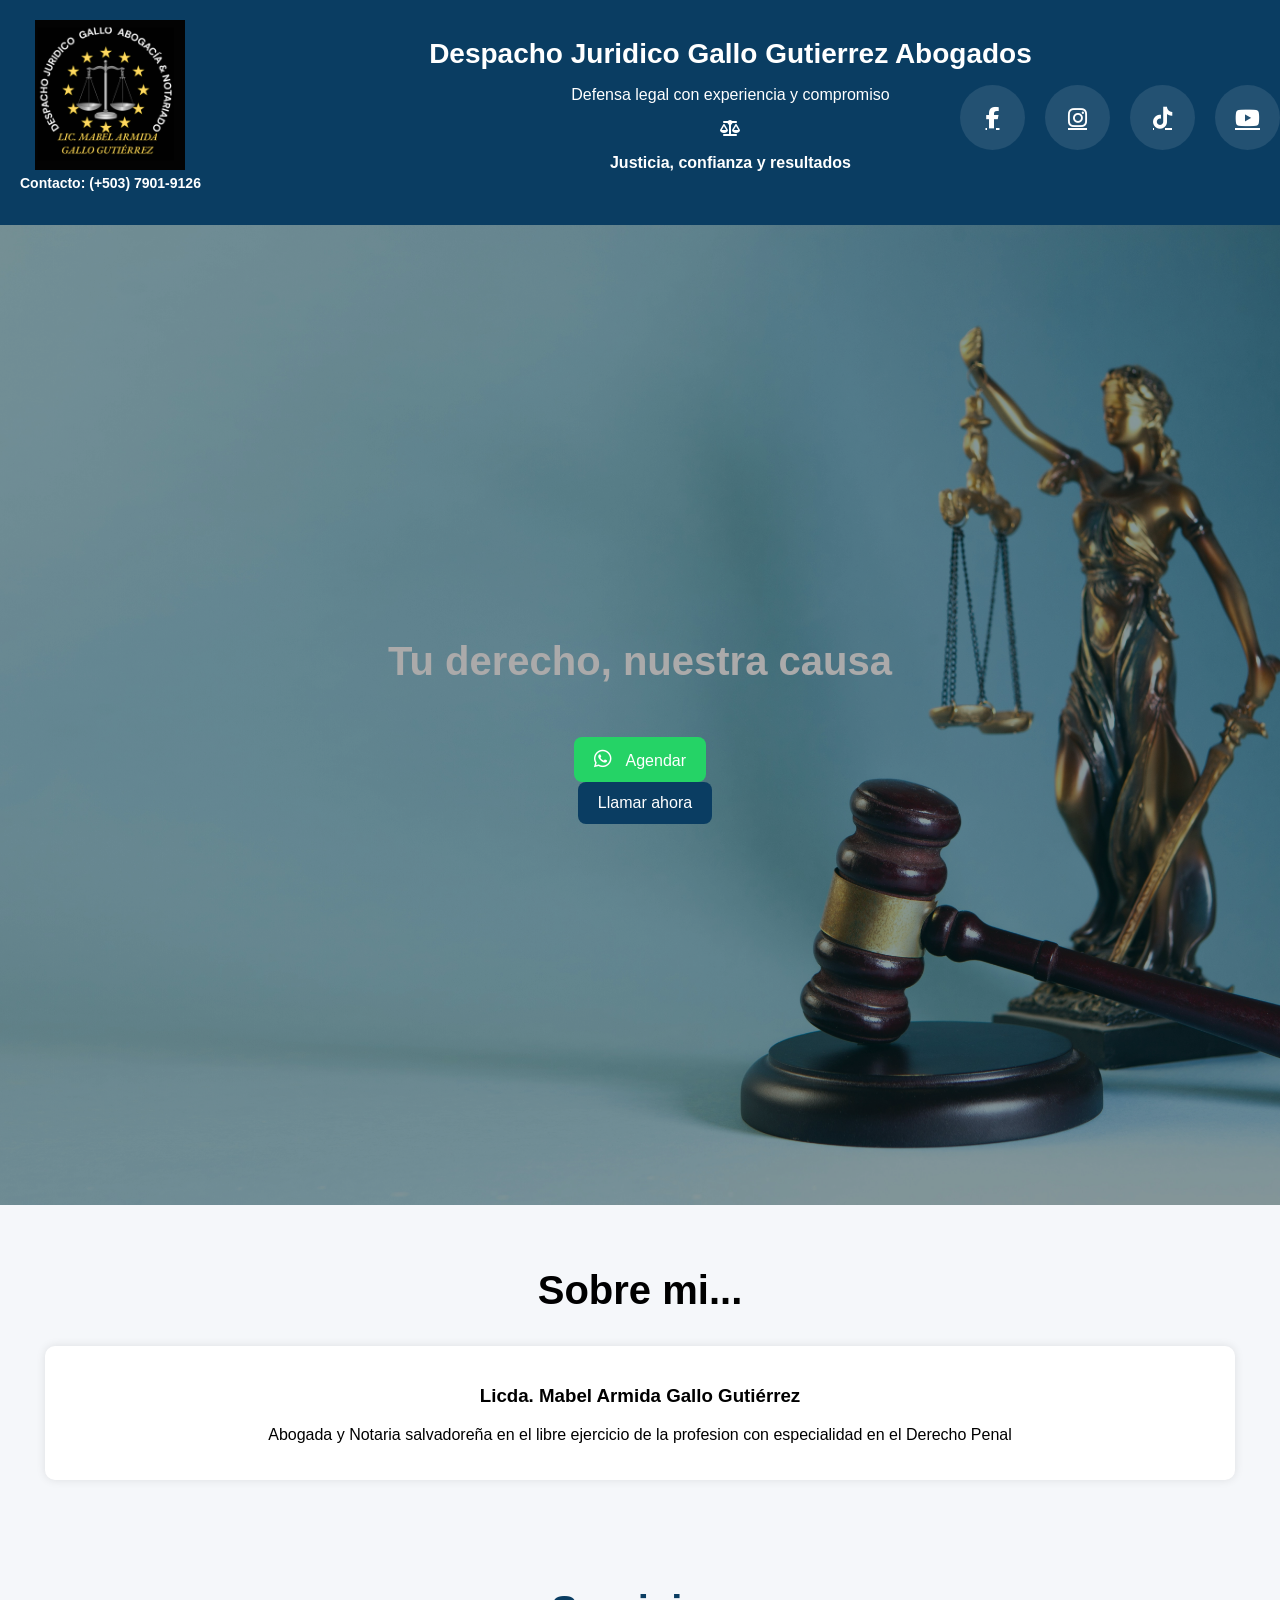
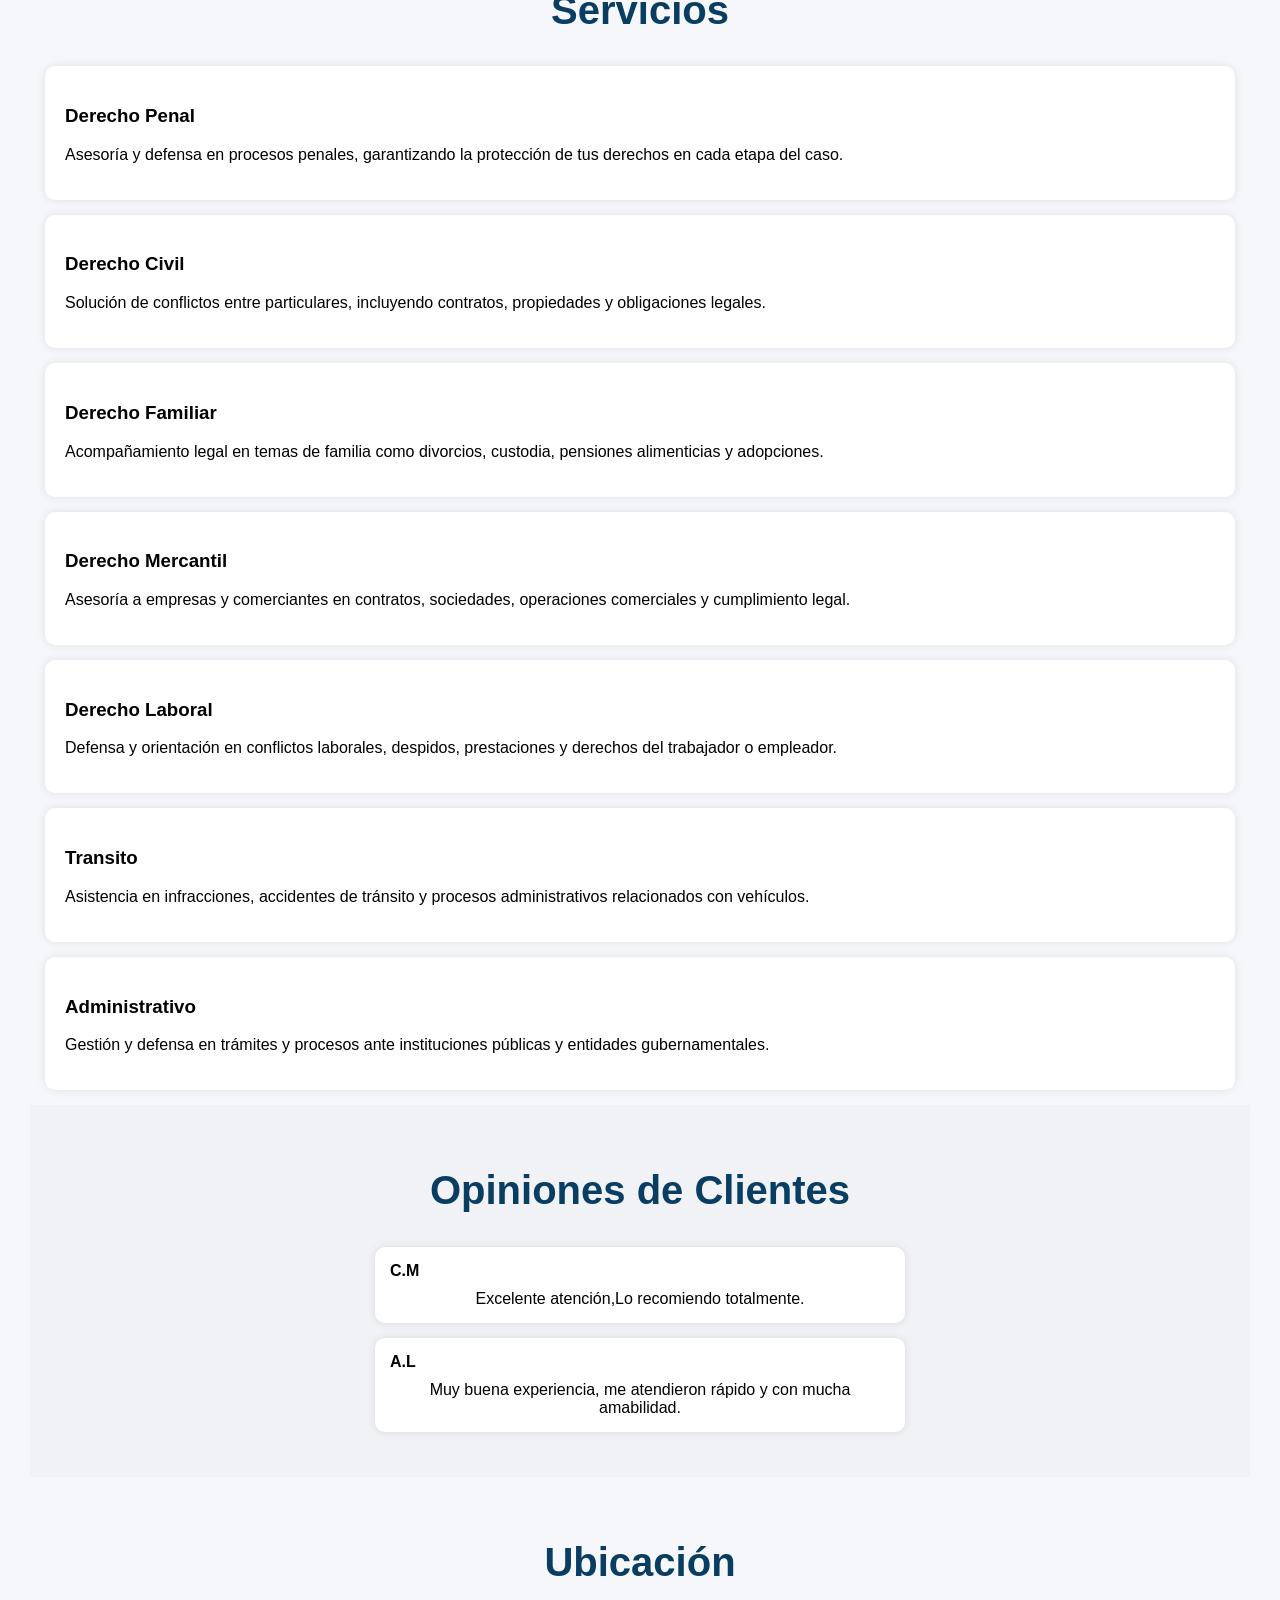
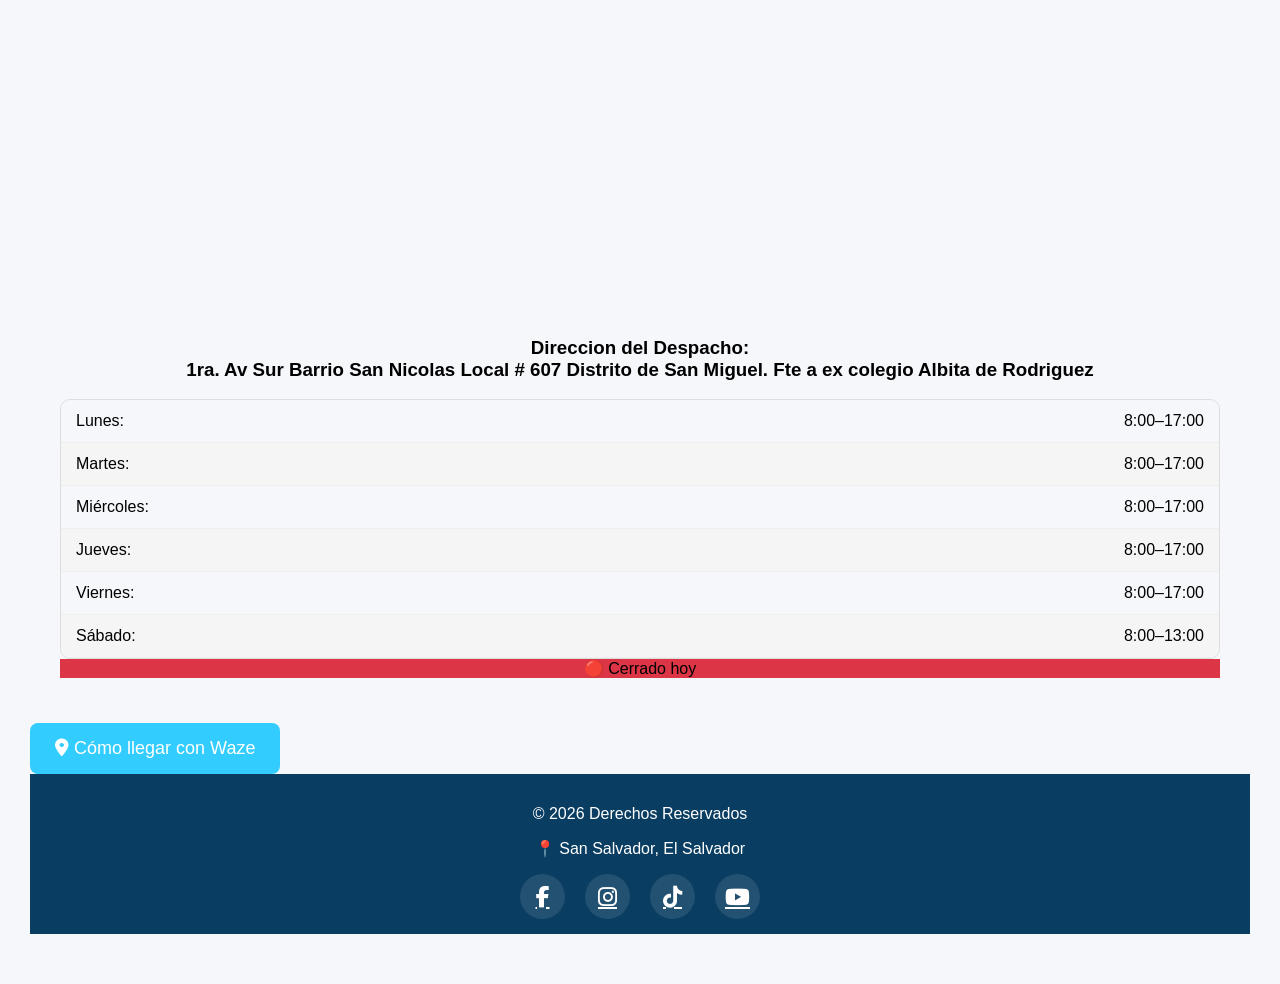
==== index.html @ 0ab270ec "Update index.html" ====
<!DOCTYPE html>
<html lang="es">
<head>
  <meta charset="UTF-8">
  <meta name="description" content="">
  <meta name="viewport" content="width=device-width, initial-scale=1.0">
  <title>Despacho Juridico Gallo Gutierrez | Despecho Juridico</title>

  <!-- CONECTAR CSS -->
  <link rel="stylesheet" href="style.css">
  <link rel="stylesheet" href="https://cdnjs.cloudflare.com/ajax/libs/font-awesome/6.5.0/css/all.min.css">
</head>

<body>

<header class="header">
  <div class="left">
        <img src="img/logo.jpeg" alt="logo">
        <p><b>Contacto: (+503) 7901-9126</b></p>
    </div>

    <div class="center">
      <h1>Despacho Juridico Gallo Gutierrez Abogados</h1>
        <p class="subtitulo">Defensa legal con experiencia y compromiso</p>
          <i class="fa-solid fa-scale-balanced"></i>
        <p> <b>Justicia, confianza y resultados</b></p>
    </div>

    <div class="redes">
        <a href="https://www.facebook.com/share/1AqJNQEipz/"><i class="fab fa-facebook-f"></i></a>
        <a href="https://www.instagram.com/despacho_juridico_y_valeska_st?igsh=YWE3eXBsZnllaG91"><i class="fab fa-instagram"></i></a>
        <a href="https://www.tiktok.com/@valeskastore?_r=1&_t=ZS-95Vxvf34yxU"><i class="fab fa-tiktok"></i></a>
        <a href="https://youtube.com/@valeska123?si=25pfF3Usl31kihrs"><i class="fa-brands fa-youtube"></i></a>
    </div>
</header>

<section class="hero">
 
  <div class="overlay">
    <h2 style="color: rgb(171, 170, 170);">Tu derecho, nuestra causa</h2>
    

    <a class="btn" href="https://wa.me/50379019126" target="_blank">
  <i class="fab fa-whatsapp"></i> Agendar 
    </a>

    <a class="btn2" href="tel:+50379019126">
      Llamar ahora
    </a>

  </div>
     <div class="bg-slider">
  <img src="img/sasun-bughdaryan-SUp2xgMvyXQ-unsplash.jpg" class="active">
  <img src="img/1.png">
  <img src="img/2.png">
</div>
</section>

<script>
let slides = document.querySelectorAll(".bg-slider img");
let index = 0;

setInterval(() => {
  slides[index].classList.remove("active");
  index = (index + 1) % slides.length;
  slides[index].classList.add("active");
}, 4000);
</script>

<section class="doctor">
  <h2>Sobre mi...</h2>

  <div class="card">
    <h3>Licda. Mabel Armida Gallo Gutiérrez</h3>
    <p>Abogada y Notaria salvadoreña en el libre ejercicio de la profesion con especialidad en el Derecho Penal </p>
  </div>
</section>
<section class="servicios">
  <h2>Servicios</h2>

  <div class="card">
    <h3>Derecho Penal</h3>
    <p>Asesoría y defensa en procesos penales, garantizando la protección de tus derechos en cada etapa del caso.</p>
  </div>

  <div class="card">
    <h3>Derecho Civil</h3>
    <p>Solución de conflictos entre particulares, incluyendo contratos, propiedades y obligaciones legales.</p>
  </div>

 <div class="card">
    <h3>Derecho Familiar</h3>
    <p>Acompañamiento legal en temas de familia como divorcios, custodia, pensiones alimenticias y adopciones.</p>
  </div>
<div class="card">
    <h3>Derecho Mercantil</h3>
    <p>Asesoría a empresas y comerciantes en contratos, sociedades, operaciones comerciales y cumplimiento legal.</p>
  </div>
  <div class="card">
    <h3>Derecho Laboral</h3>
    <p>Defensa y orientación en conflictos laborales, despidos, prestaciones y derechos del trabajador o empleador.</p>
  </div>
  <div class="card">
    <h3>Transito</h3>
    <p>Asistencia en infracciones, accidentes de tránsito y procesos administrativos relacionados con vehículos.</p>
  </div>
  <div class="card">
    <h3>Administrativo</h3>
    <p>Gestión y defensa en trámites y procesos ante instituciones públicas y entidades gubernamentales.</p>
  </div>
<section class="testimonios">
  <h2>Opiniones de Clientes</h2>

  <div class="comentario">
    <div class="perfil">
      <div>
        <strong>C.M</strong>
      </div>
    </div>
    <p class="texto">Excelente atención,Lo recomiendo totalmente.</p>
  </div>

  <div class="comentario">
    <div class="perfil">
      <div>
        <strong>A.L</strong>
      </div>
    </div>
    <p class="texto">Muy buena experiencia, me atendieron rápido y con mucha amabilidad.</p>
  </div>

</section>

<section class="ubicacion">
  <h2>Ubicación</h2>
  <div class="mapa">
<iframe 
src="https://www.google.com/maps/embed?pb=!1m17!1m12!1m3!1d3879.9751502646664!2d-88.1787452249147!3d13.475628886888071!2m3!1f0!2f0!3f0!3m2!1i1024!2i768!4f13.1!3m2!1m1!2zMTPCsDI4JzMyLjMiTiA4OMKwMTAnMzQuMiJX!5e0!3m2!1ses!2ssv!4v1776261977758!5m2!1ses!2ssv" 
width="600" 
height="450" 
style="border:0;" 
allowfullscreen="" 
loading="lazy" 
referrerpolicy="no-referrer-when-downgrade">
</iframe>
</div>
<h3>Direccion del Despacho: <br> 1ra. Av Sur Barrio San  Nicolas Local # 607 Distrito de San Miguel. Fte a ex colegio Albita de Rodriguez</h3>
 <div class="horario">
  <div class="dia" data-dia="1">Lunes: <span>8:00–17:00</span></div>
  <div class="dia" data-dia="2">Martes: <span>8:00–17:00</span></div>
  <div class="dia" data-dia="3">Miércoles: <span>8:00–17:00</span></div>
  <div class="dia" data-dia="4">Jueves: <span>8:00–17:00</span></div>
  <div class="dia" data-dia="5">Viernes: <span>8:00–17:00</span></div>
  <div class="dia" data-dia="6">Sábado: <span>8:00–13:00</span></div>
</div>
<script>
  const hoy = new Date().getDay(); 
  // Domingo = 0, Lunes = 1, etc.

  document.querySelectorAll(".dia").forEach(dia => {
    if (parseInt(dia.dataset.dia) === hoy) {
      dia.classList.add("activo");
    }
  });
</script>
<div id="estado-clinica" class="estado">
  Verificando horario...
</div>
<script>
  const estado = document.getElementById("estado-clinica");
  const boton = document.getElementById("btn-accion");

  const ahora = new Date();
  const dia = ahora.getDay();
  const hora = ahora.getHours();
  const minutos = ahora.getMinutes();
  const horaActual = hora + minutos / 60;

  const horarios = {
    1: [8, 17],
    2: [8, 17],
    3: [8, 17],
    4: [8, 17],
    5: [8, 24],
    6: [8, 13]
  };

  function formatoTiempo(horas) {
    const h = Math.floor(horas);
    const m = Math.round((horas - h) * 60);
    return `${h}h ${m}min`;
  }

  let abierto = false;
  let mensaje = "";
  let claseEstado = "";

  if (horarios[dia]) {
    const [inicio, fin] = horarios[dia];

    if (horaActual >= inicio && horaActual <= fin) {
      abierto = true;
      const tiempoRestante = fin - horaActual;
      mensaje = `🟢 Abierto ahora • Cierra en ${formatoTiempo(tiempoRestante)}`;
      claseEstado = "abierto";
    } else if (horaActual < inicio) {
      mensaje = `🟡 Abre en ${formatoTiempo(inicio - horaActual)}`;
      claseEstado = "cerrado";
    } else {
      mensaje = "🔴 Cerrado";
      claseEstado = "cerrado";
    }
  } else {
    mensaje = "🔴 Cerrado hoy";
    claseEstado = "cerrado";
  }

  // ESTADO VISUAL
  estado.textContent = mensaje;
  estado.classList.add(claseEstado);

  // CONFIGURACIÓN WHATSAPP
  const telefono = "50379019126"; //
  const mensajeWA = "Hola, quiero agendar una cita";

  if (abierto) {
    boton.textContent = "📅 Agendar por WhatsApp";
    boton.href = `https://wa.me/${telefono}?text=${encodeURIComponent(mensajeWA)}`;
    boton.classList.add("abierto");
  } else {
    boton.textContent = "💬 Dejar mensaje";
    boton.href = `https://wa.me/${telefono}?text=Hola, quisiera información sobre horarios`;
    boton.classList.add("cerrado");
  }
</script>


</section>

<a class="btn-waze" href="https://ul.waze.com/ul?ll=13.47561100%2C-88.17616200&navigate=yes&utm_campaign=default&utm_source=waze_website&utm_medium=lm_share_location" target="_blank">
  <i class="fas fa-map-marker-alt"></i> Cómo llegar con Waze
</a>

<footer>
  <p>© 2026 Derechos Reservados</p>
  <p>📍 San Salvador, El Salvador</p>
   <div class="redes-footer">
  <a href="https://www.facebook.com/share/1AqJNQEipz/"><i class="fab fa-facebook-f"></i></a>
  <a href="https://www.instagram.com/despacho_juridico_y_valeska_st?igsh=YWE3eXBsZnllaG91"><i class="fab fa-instagram"></i></a>
  <a href="https://www.tiktok.com/@valeskastore?_r=1&_t=ZS-95Vxvf34yxU"><i class="fab fa-tiktok"></i></a>
  <a href="https://youtube.com/@valeska123?si=25pfF3Usl31kihrs"><i class="fab fa-youtube"></i></a>
</div>
</footer>
<a href="https://wa.me/50379019126?text=Hola,%20quiero%20información" 
   class="whatsapp-float" 
   id="btn-wsp"
   target="_blank">
   <i class="fab fa-whatsapp"></i>
</a>
<script id="jsscroll1">
window.addEventListener("scroll", function() {
  let btn = document.getElementById("btn-wsp");

  if (window.scrollY > 200) {
    btn.style.opacity = "1";
  } else {
    btn.style.opacity = "0";
  }
});
</script>
</body>
</html>
---- style.css ----
body {
  margin: 0;
  font-family: Arial, sans-serif;
  opacity: 0;
  transform: translateY(20px);
  animation: aparecer 1s ease forwards;
  background: #f5f7fa;
}
@keyframes aparecer {
  to {
    opacity: 1;
    transform: translateY(0);
  }
}


/* HEADER */
.header {
  
  text-align: center;
  background: #0A3D62;
  color: white;
  padding: 15px 40px;
  opacity: 0;
  transform: translateY(-20px);
  animation: bajar 1s ease forwards;
  animation-delay: 0.3s;
  display: flex;
  justify-content: space-between;
  align-items: center;
  padding: 15px;
  
}
.left {
  display: flex;
  flex-direction: column;
  align-items: center;
}
.left img {
  height:150px;
}
.left p {
  margin-top: 5px;
  font-size: 14px;
}
.left p {
  margin-top: 5px;
  font-size: 14px;
}.center {
  text-align: center;
  flex: 1;
}

.center h1 {
  font-size: 28px;
}

/* DERECHA */
.redes {
  display: flex;
  gap: 15px;
}

.redes a {
  background: rgba(255,255,255,0.1);
  padding: 10px;
  border-radius: 50%;
  color: white;
  transition: 0.3s;
}

.redes a:hover {
  background: #1abc9c;
}
@keyframes bajar {
  to {
    opacity: 1;
    transform: translateY(0);
  }
}
.marca img {
  height: 150px;
}

/* CONTENEDOR FLEX */
.top-bar {
  display: flex;
  align-items: center;
  justify-content: center; /* centra el contenido */
  position: relative;
  width: 100%;
  margin-top: 30px;
  margin-bottom: 30px;
}

/* LOGO CENTRADO */
.logo {
  position: absolute;
  left: 50%;
  transform: translateX(-50%);
}
.icono {
  font-size: 40px;
  color: #2c3e50;
}
/* REDES A LA DERECHA */
.redes {
  position: absolute;
  right: 0;
}

.redes a {
  color: white;
  margin-left: 15px;
  font-size: 20px;
}

header h1 {
    text-align: center;
  margin: 0;
}
/* HEADER FLEX */
.header {
  background: #0A3D62;
  color: white;
  padding: 20px;
}

/* BARRA SUPERIOR */
.top-bar {
  display: flex;
  justify-content: space-between;
  align-items: center;
}

/* REDES SOCIALES */
.redes a {
  color: white;
  margin-left: 0px;
  font-size: 20px;
  transition: 0.3s;
  font-size: 22px;
  width: 45px;
  height: 45px;
  display: flex;
  justify-content: center;
  align-items: center;
  border-radius: 50%;
  background: rgba(255,255,255,0.1);
  
}
.redes {
  display: flex;
  justify-content: center;
  align-items: center;
  gap: 20px;
  margin-top: 10px;
}

.redes a:nth-child(1):hover {
  background: #1877F2; /* Facebook */
}

.redes a:nth-child(2):hover {
  background: #E4405F; /* Instagram */
}

.redes a:nth-child(3):hover {
  background: #000000; /* TikTok */
}

.redes a:nth-child(4):hover {
  background: #d91515; /* Youtube */
}

.redes-footer {
  display: flex;
  justify-content: center;
  align-items: center;
  gap: 20px;
  margin-top: 10px;
}

.redes-footer a {
  color: white;
  font-size: 22px;
  width: 45px;
  height: 45px;
  display: flex;
  justify-content: center;
  align-items: center;
  border-radius: 50%;
  background: rgba(255,255,255,0.1);
  transition: 0.3s;
}

/* EFECTO HOVER BONITO */
.redes-footer a:hover {
  transform: scale(1.1);
}

/* COLORES OFICIALES */
.redes-footer a:nth-child(1):hover {
  background: #1877F2; /* Facebook */
}

.redes-footer a:nth-child(2):hover {
  background: #E4405F; /* Instagram */
}

.redes-footer a:nth-child(3):hover {
  background: #000000; /* TikTok */
}
.redes-footer a:nth-child(4):hover {
  background: #ec1212; /* Youtube */
}

/* HERO */
.hero {
  text-align: center;
  padding: 40px;
}

/* HERO PREMIUM */
.hero {
  background-size: cover;
  background-position: center;
  background-repeat: no-repeat;
  height: 100vh;
  overflow: hidden;
  display: flex;
  align-items: center;
  justify-content: center;
  position: relative;
  transition: background-image 1s ease-in-out;
}

.bg-slider {
  position: absolute;
  top: 0;
  left: 0;
  width: 100%;
  height: 100%; /* 🔥 CLAVE */
  z-index: 0;
}


.bg-slider img {
   position: absolute;
   top: 0;
   left: 0;
  width: 100%;
  height: 100%; /* 🔥 CLAVE */
  object-fit: cover;
  opacity: 0;
  transition: opacity 1s ease-in-out;
  object-position: center;
}

.bg-slider img.active {
  opacity: 1;
}
.overlay {
  position: relative;
  z-index: 2;
  display: flex;
  flex-direction: column;
  justify-content: center;
  align-items: center;
  height: 100%;
  text-align: center;
  padding: 20px;
}
.hero::after {
  content: "";
  position: absolute;
  width: 100%;
  height: 100%;
  background: rgba(0,0,0,0.4);
  top: 0;
  left: 0;
  z-index: 1;
}

/* BOTÓN SECUNDARIO */
.btn2 {
  background: #0A3D62;
  color: white;
  padding: 15px 25px;
  text-decoration: none;
  border-radius: 8px;
  margin-left: 10px;
  display: inline-block;
}

.hero h2 {
  color: #0A3D62;
}

/* BOTÓN */
.btn {
  background: #25D366;
  color: white;
  padding: 15px 25px;
  text-decoration: none;
  border-radius: 8px;
  display: inline-block;
  margin-top: 20px;
  font-size: 18px;
}

/* SERVICIOS */
.servicios {
  padding: 30px;
}

.servicios h2 {
  text-align: center;
  color: #0A3D62;
}
.doctor {
  padding: 30px;
  text-align: center;
}

.testimonios {
  padding: 30px;
  background: #eef2f7;
  text-align: center;
}

.card {
  background: white;
  padding: 20px;
  margin: 15px;
  border-radius: 10px;
  box-shadow: 0px 0px 10px rgba(0,0,0,0.1);
}
.btn {
  background: #25D366;
  color: white;
  padding: 15px 25px;
  text-decoration: none;
  border-radius: 8px;
  display: inline-block;
  margin-top: 20px;
  font-size: 18px;
  transition: 0.3s;
}

.btn i {
  margin-right: 10px;
  font-size: 20px;
}

.btn:hover {
  background: #1ebe5d;
}
.testimonios {
  padding: 30px;
  background: #f0f2f5;
}

/* CAJA DE COMENTARIO */
.comentario {
  background: white;
  padding: 15px;
  border-radius: 10px;
  margin: 15px auto;
  max-width: 500px;
  box-shadow: 0px 0px 8px rgba(0,0,0,0.1);
}

/* PERFIL */
.perfil {
  display: flex;
  align-items: center;
  margin-bottom: 10px;
}

.perfil img {
  width: 40px;
  height: 40px;
  border-radius: 50%;
  margin-right: 10px;
}

/* FECHA */
.fecha {
  font-size: 12px;
  color: gray;
  margin: 0;
}

/* TEXTO */
.texto {
  margin: 0;
}

/* UBICACIÓN */
.ubicacion {
  padding: 30px;
  text-align: center;
}
.btn-waze {
  background: #33CCFF;
  color: white;
  padding: 15px 25px;
  text-decoration: none;
  border-radius: 8px;
  display: inline-block;
  margin-top: 15px;
  font-size: 18px;
  transition: 0.3s;
}

.btn-waze:hover {
  background: #1bb6e0;
}

.horario {
  border: 1px solid #ddd;
  border-radius: 10px;
  overflow: hidden;
}

.dia {
  display: flex;
  justify-content: space-between;
  padding: 12px 15px;
  border-bottom: 1px solid #eee;
  transition: 0.3s;
}

.dia:nth-child(even) {
  background: #f5f5f5;
}

/* DÍA ACTUAL */
.dia.activo {
  background: #9fa4ad;
  color: white;
  font-weight: bold;
}
.estado {
  transition: 0.3s;
}

.estado.cerrado {
  background: #dc3545;
}

.estado.abierto {
  background: #28a745;
}

/* NUEVO ESTADO */
.estado.espera {
  background: #ffc107;
  color: black;
}


/* ESTILO ABIERTO */
.btn-accion.abierto {
  background: #25D366;
}

/* ESTILO CERRADO */
.btn-accion.cerrado {
  background: #6c757d;
}

/* HOVER */
.btn-accion:hover {
  transform: scale(1.05);
}
/* FOOTER */
footer {
  position: relative;
  background: #0A3D62;
  color: white;
  text-align: center;
  padding: 15px;
}
.whatsapp-float {
  position: absolute;
  width: 60px;
  height: 60px;
  bottom: -20px;
  right: 20px;
  background-color: #25D366;
  color: white;
  border-radius: 50%;
  text-align: center;
  font-size: 30px;
  display: flex;
  justify-content: center;
  align-items: center;
  box-shadow: 2px 2px 10px rgba(0,0,0,0.3);
  z-index: 1000;
  transition: 0.3s;
}

/* HOVER */
.whatsapp-float:hover {
  transform: scale(1.1);
}

/* ANIMACIÓN LATIDO */
@keyframes latido {
  0% { transform: scale(1); }
  50% { transform: scale(1.15); }
  100% { transform: scale(1); }
}

.whatsapp-float {
  animation: latido 2s infinite;
}

@media (max-width: 768px) {

  .header {
    flex-direction: column;
    gap: 10px;
  }

  .marca {
    position: static;
    transform: none;
  }

}
.btn, .btn2 {
  padding: 12px 20px;
  font-size: 16px;
}
@media (max-width: 768px) {

  .btn, .btn2 {
    width: 90%;
    max-width: 300px;
    display: block;
    margin: 10px auto;
  }

}
h2 {
  font-size: 40px;
}
@media (max-width: 768px) {

  h2 {
    font-size: 22px;
  }

  p {
    font-size: 15px;
  }

}
.mapa {
  width: 100%;
  height: 300px;
}

.mapa iframe {
  width: 100%;
  height: 100%;
  border: 0;
}

@media (max-width: 768px) {

  .header {
    flex-direction: column;
    gap: 10px;
  }

  .marca {
    position: static;
    transform: none;
  }

}
@media (max-width: 768px) {

  .header {
    flex-direction: column;
    text-align: center;
    gap: 15px;
  }

  .left {
    order: 1;
  }

  .center {
    order: 2;
  }

  .center h1 {
    font-size: 20px;
  }

  .right {
    order: 3;
    justify-content: center;
  }

  .left img {
    height: 60px;
  }

}
.header {
  box-shadow: 0 2px 10px rgba(0,0,0,0.2);
}
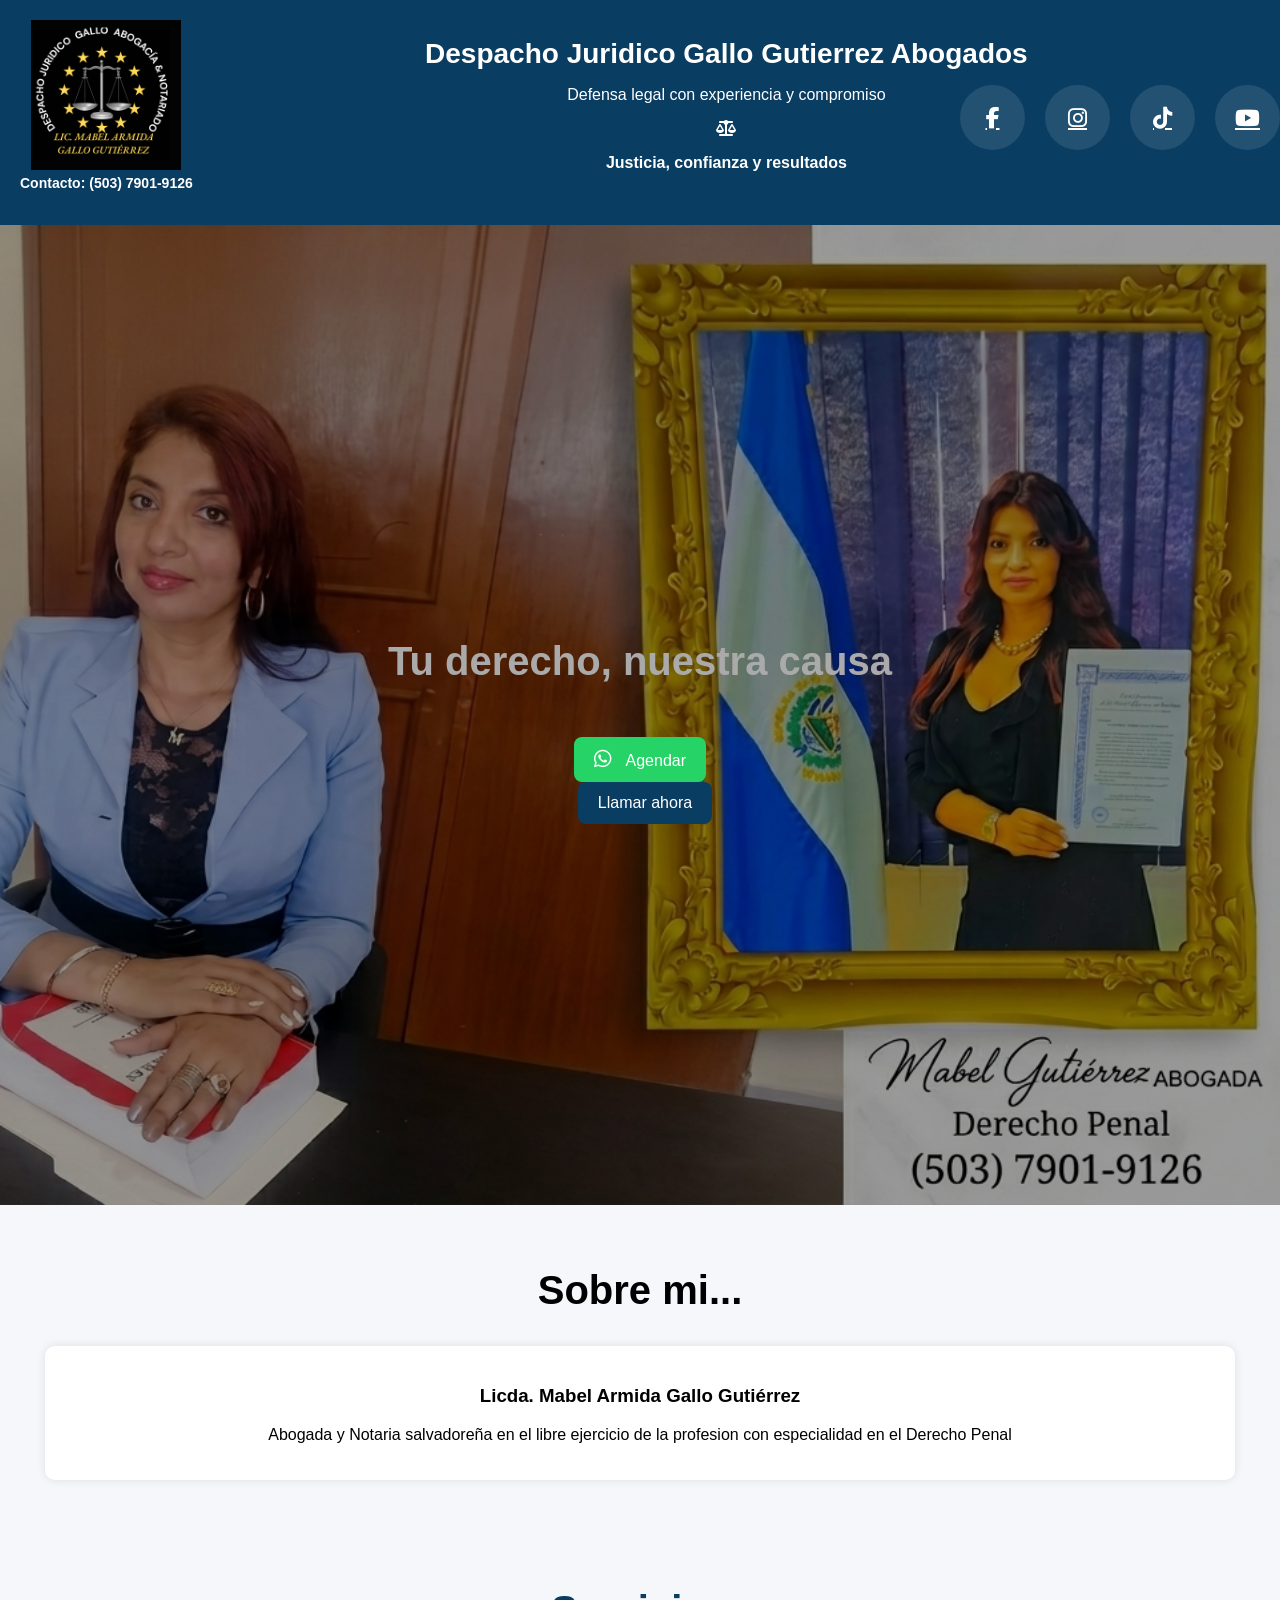
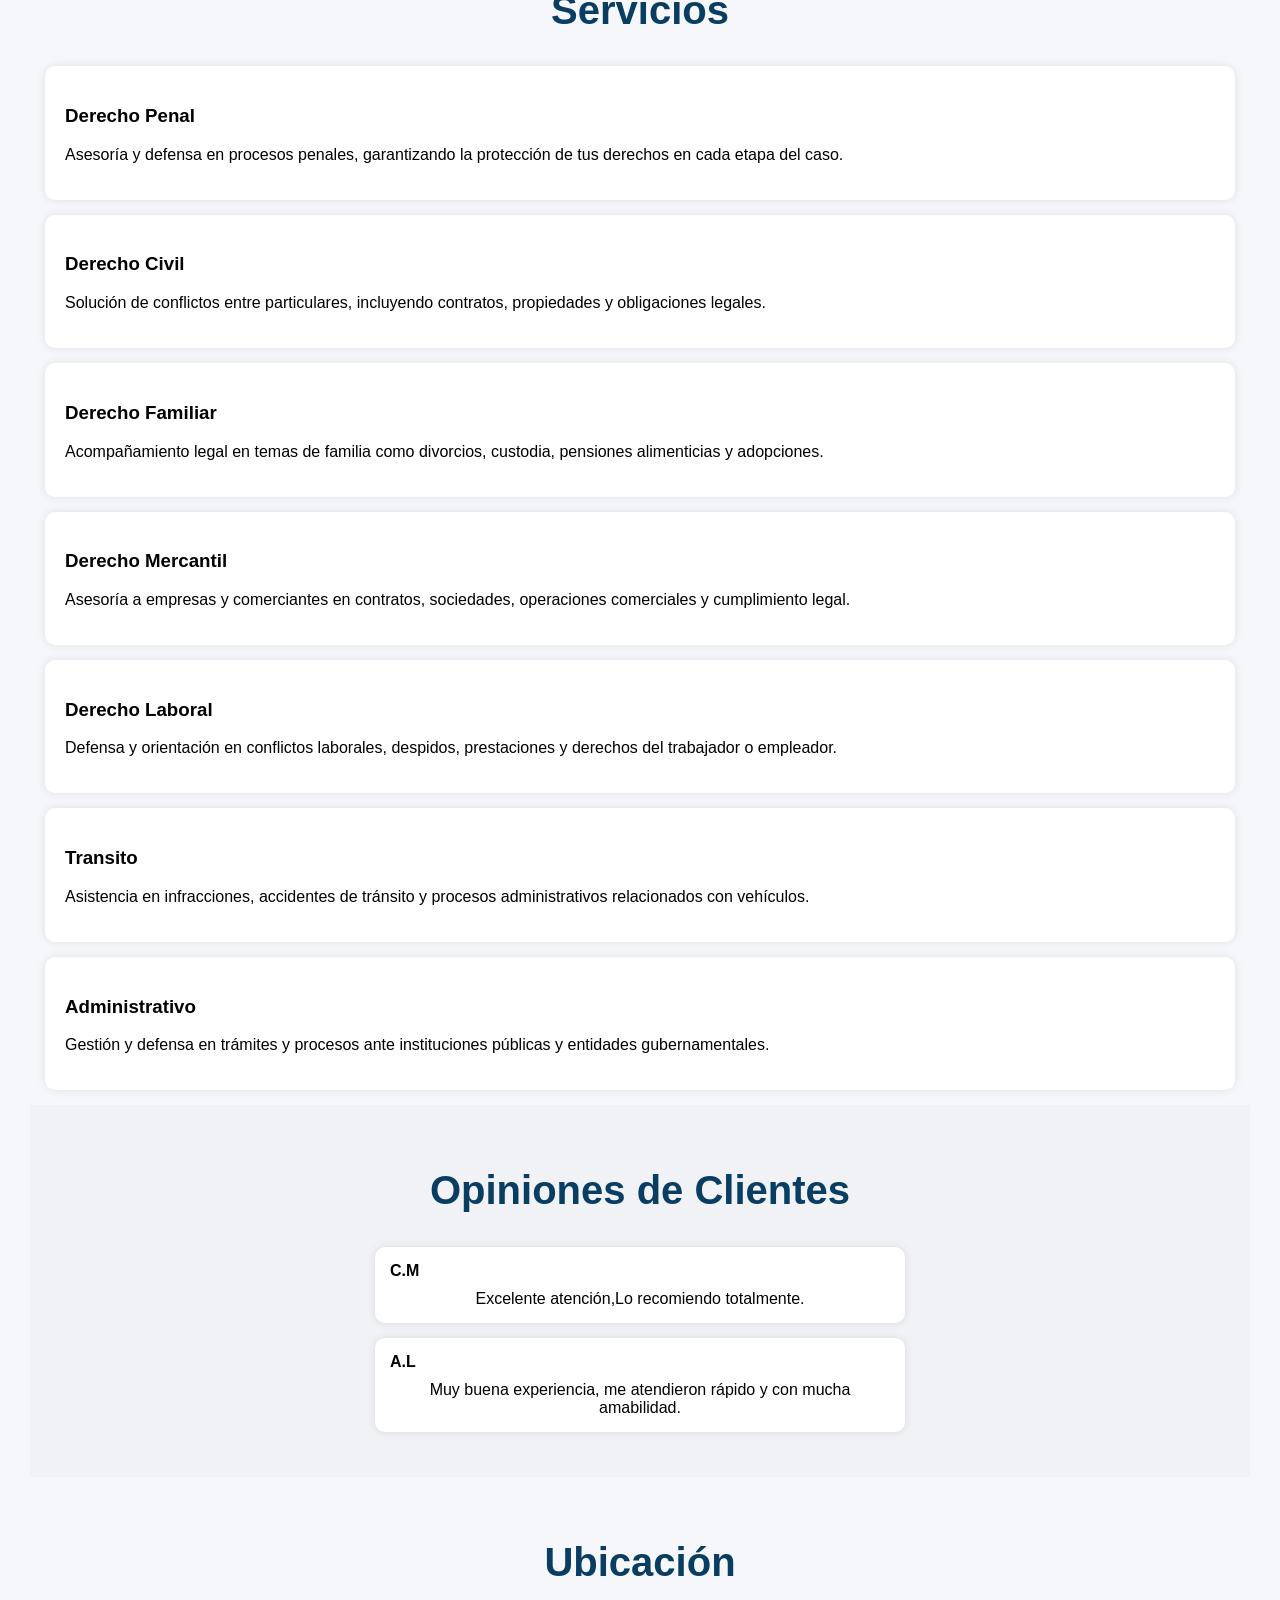
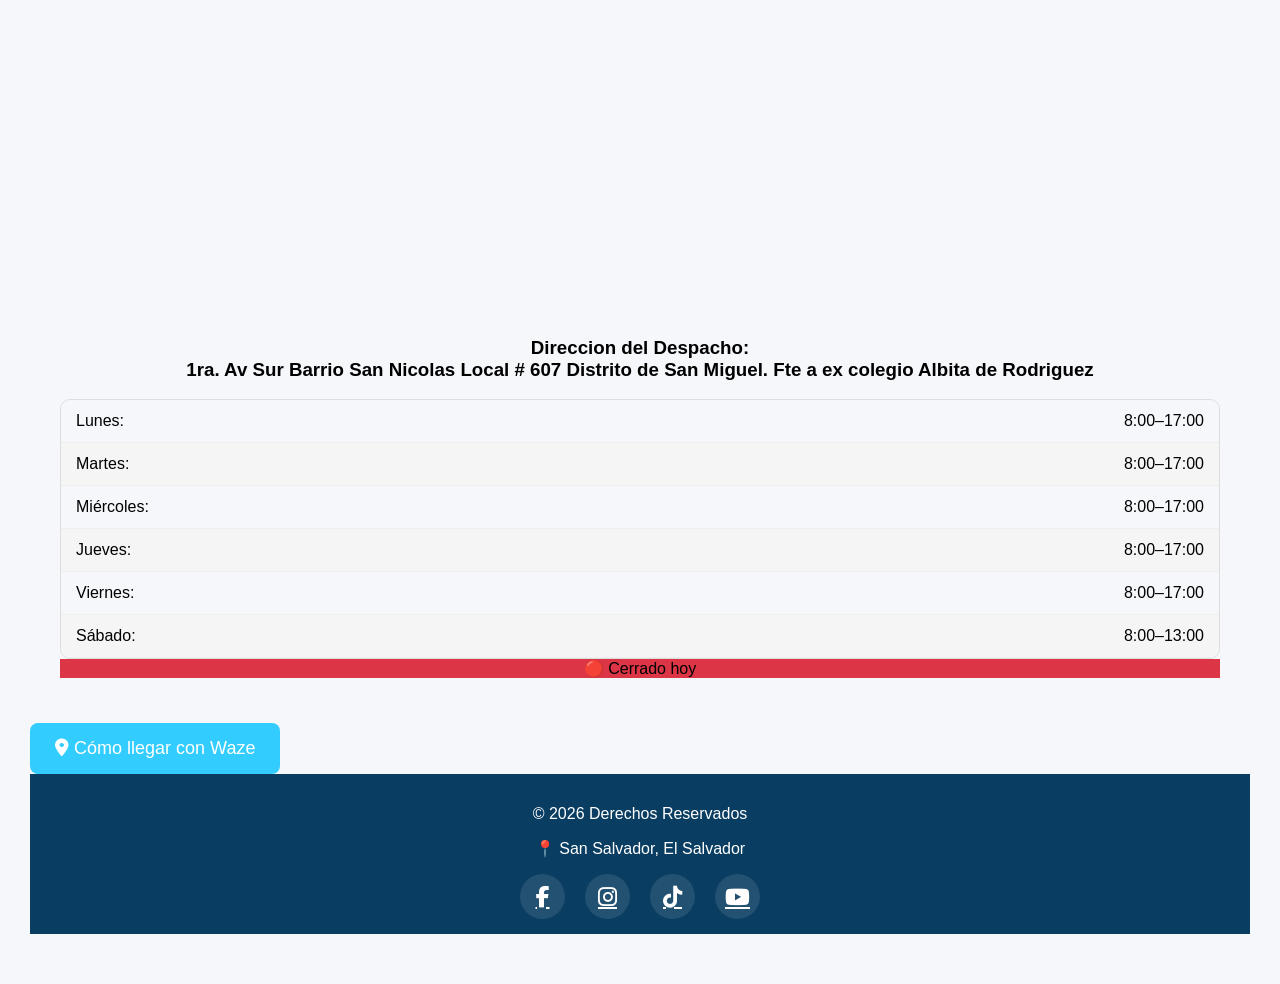
==== commit 2991afd1: "Update index.html" ====
--- a/index.html
+++ b/index.html
@@ -16,7 +16,7 @@
 <header class="header">
   <div class="left">
         <img src="img/logo.jpeg" alt="logo">
-        <p><b>Contacto: (+503) 7901-9126</b></p>
+        <p><b>Contacto: (503) 7901-9126</b></p>
     </div>
 
     <div class="center">
--- a/style.css
+++ b/style.css
@@ -616,3 +616,24 @@
 .header {
   box-shadow: 0 2px 10px rgba(0,0,0,0.2);
 }
+@media (max-width: 768px) {
+
+  .redes {
+    gap: 6px; 
+  }
+
+  .redes a {
+    width: 32px;  
+    height: 32px;
+    padding: 0;    
+
+    font-size: 14px; 
+
+    display: flex;
+    align-items: center;
+    justify-content: center;
+
+    border-radius: 50%;
+  }
+
+}
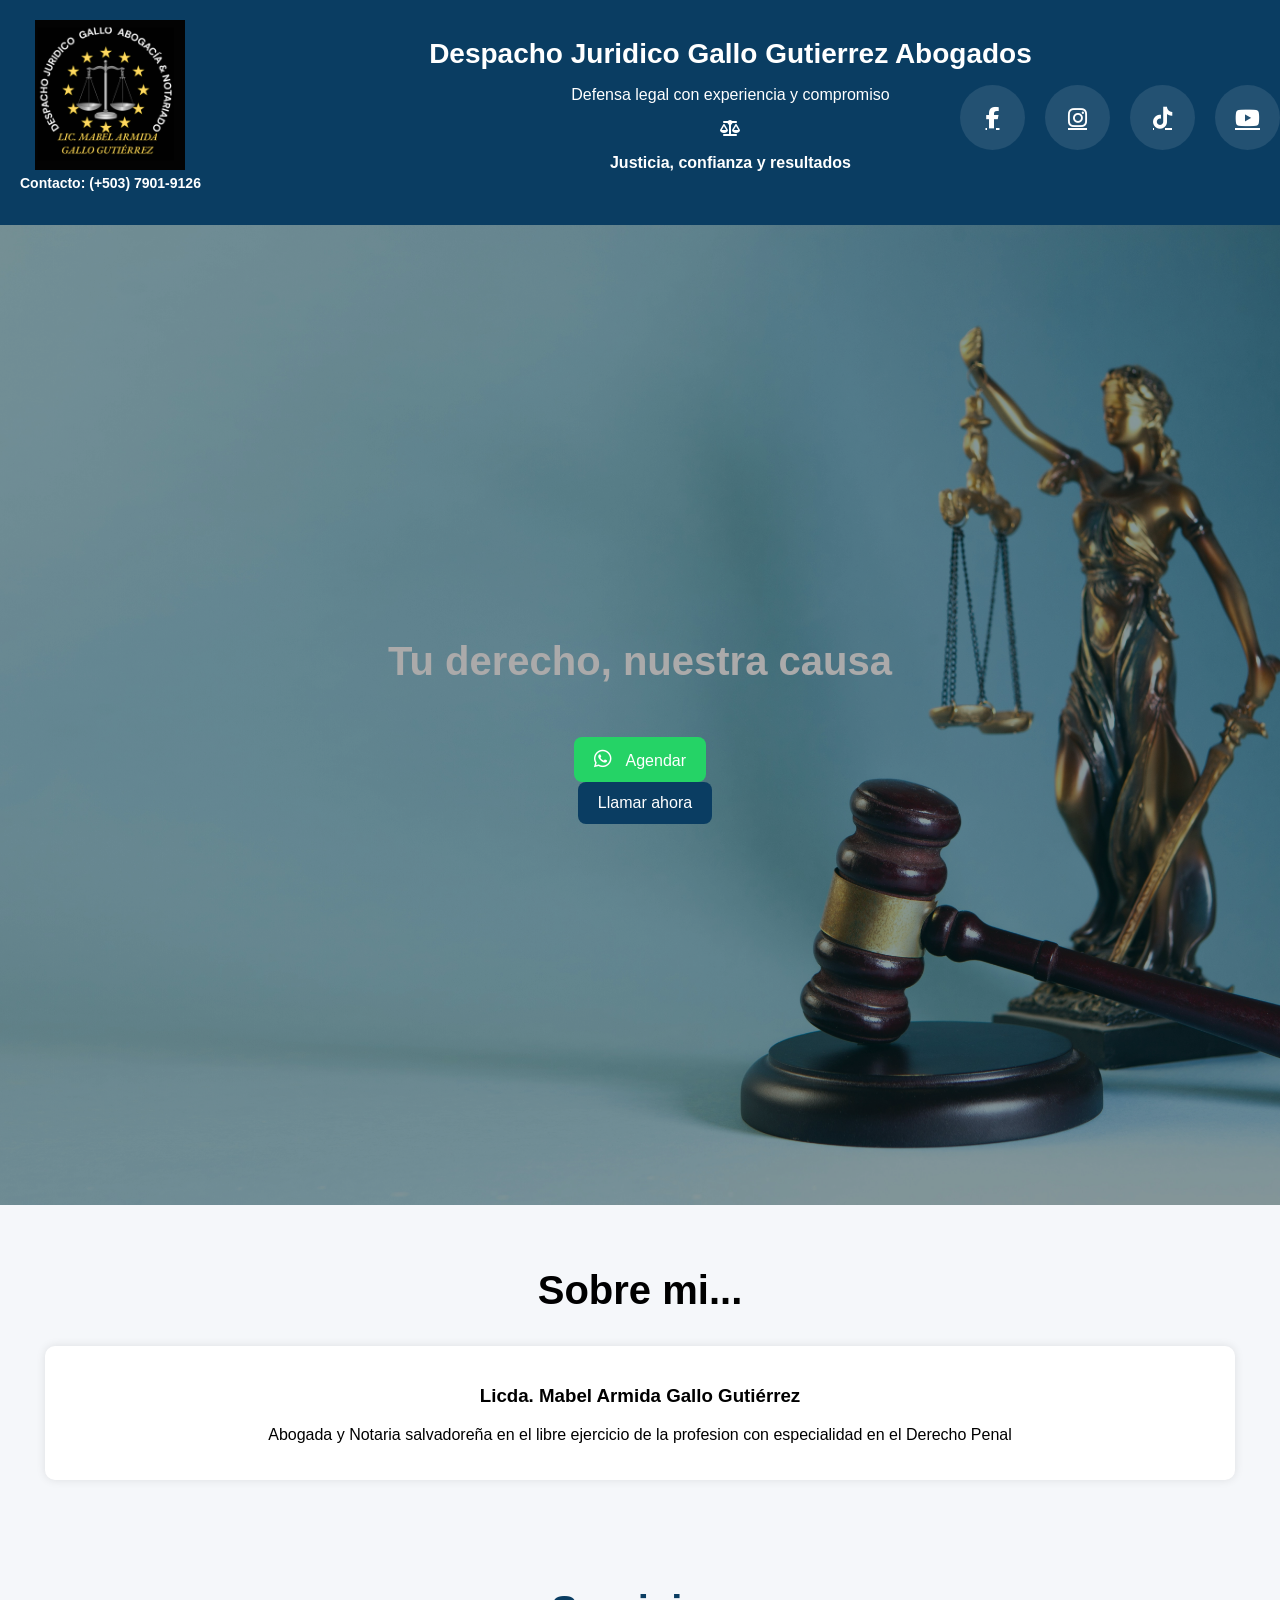
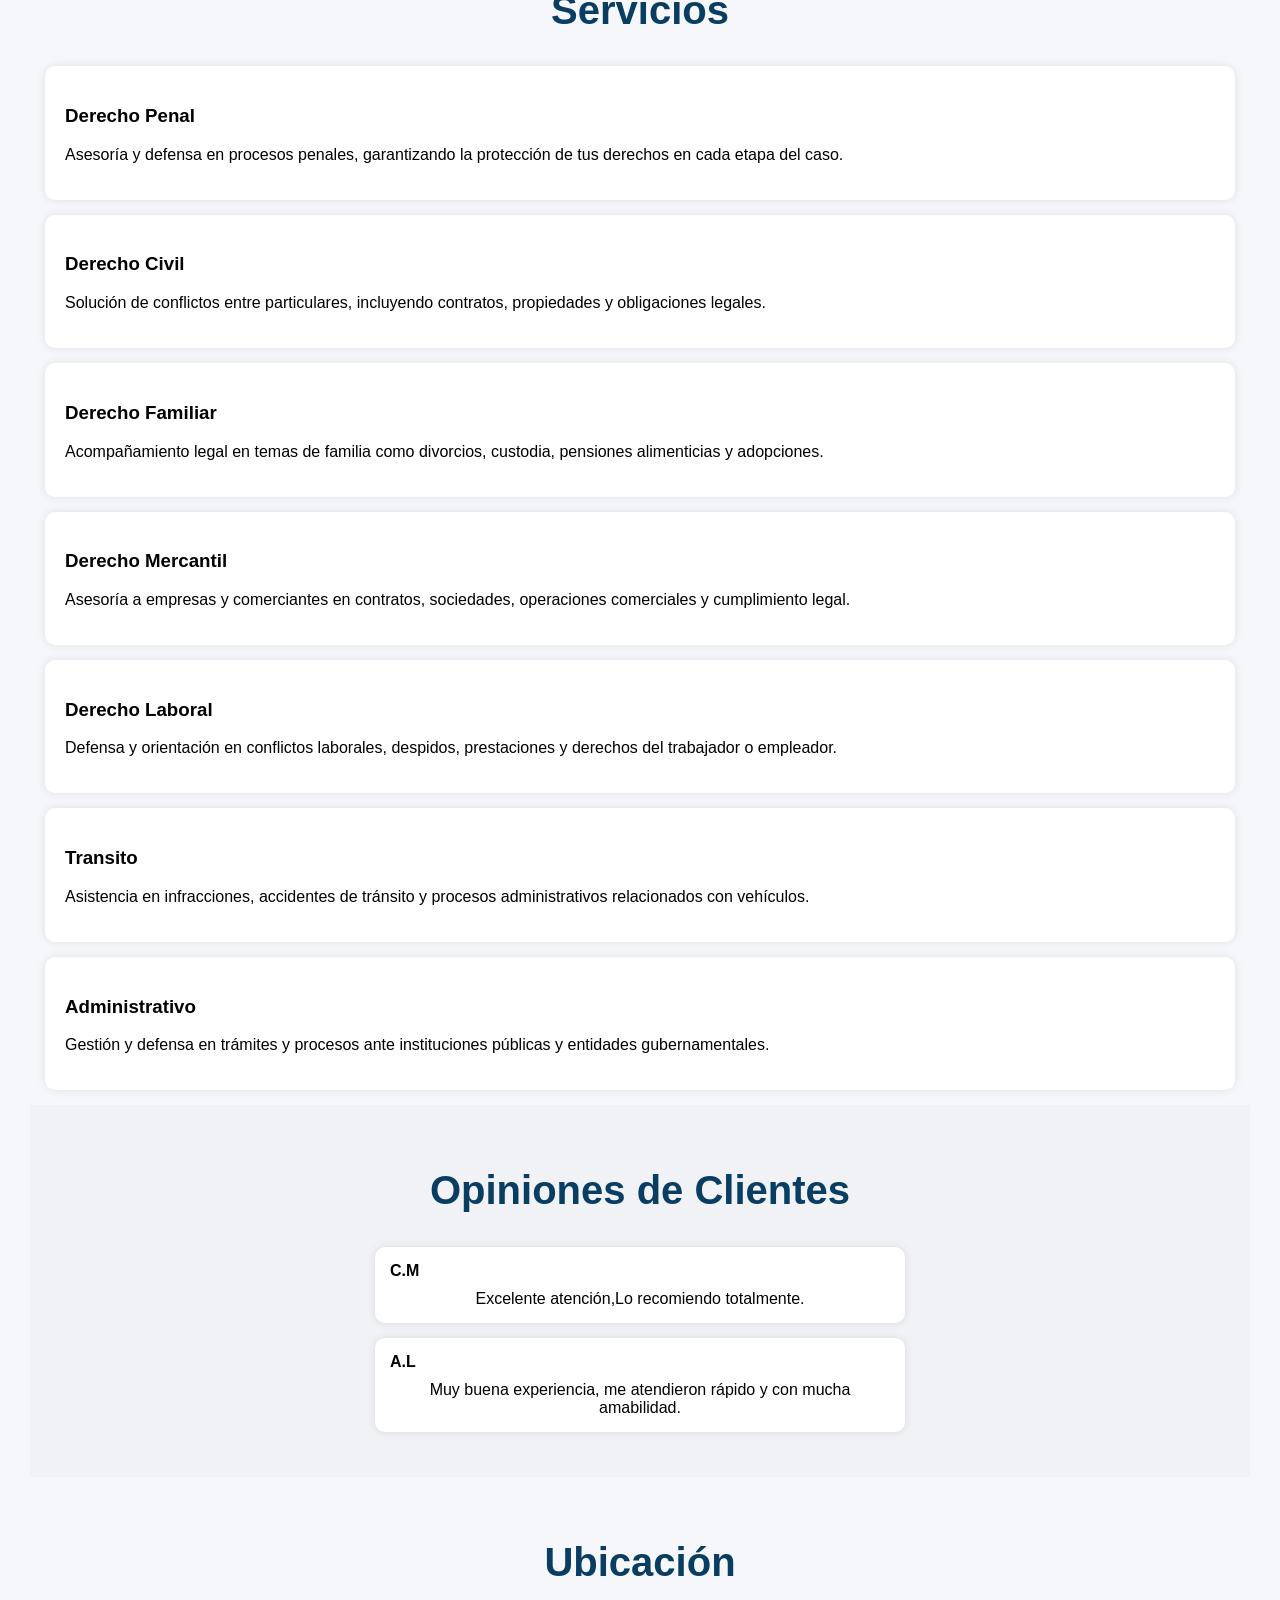
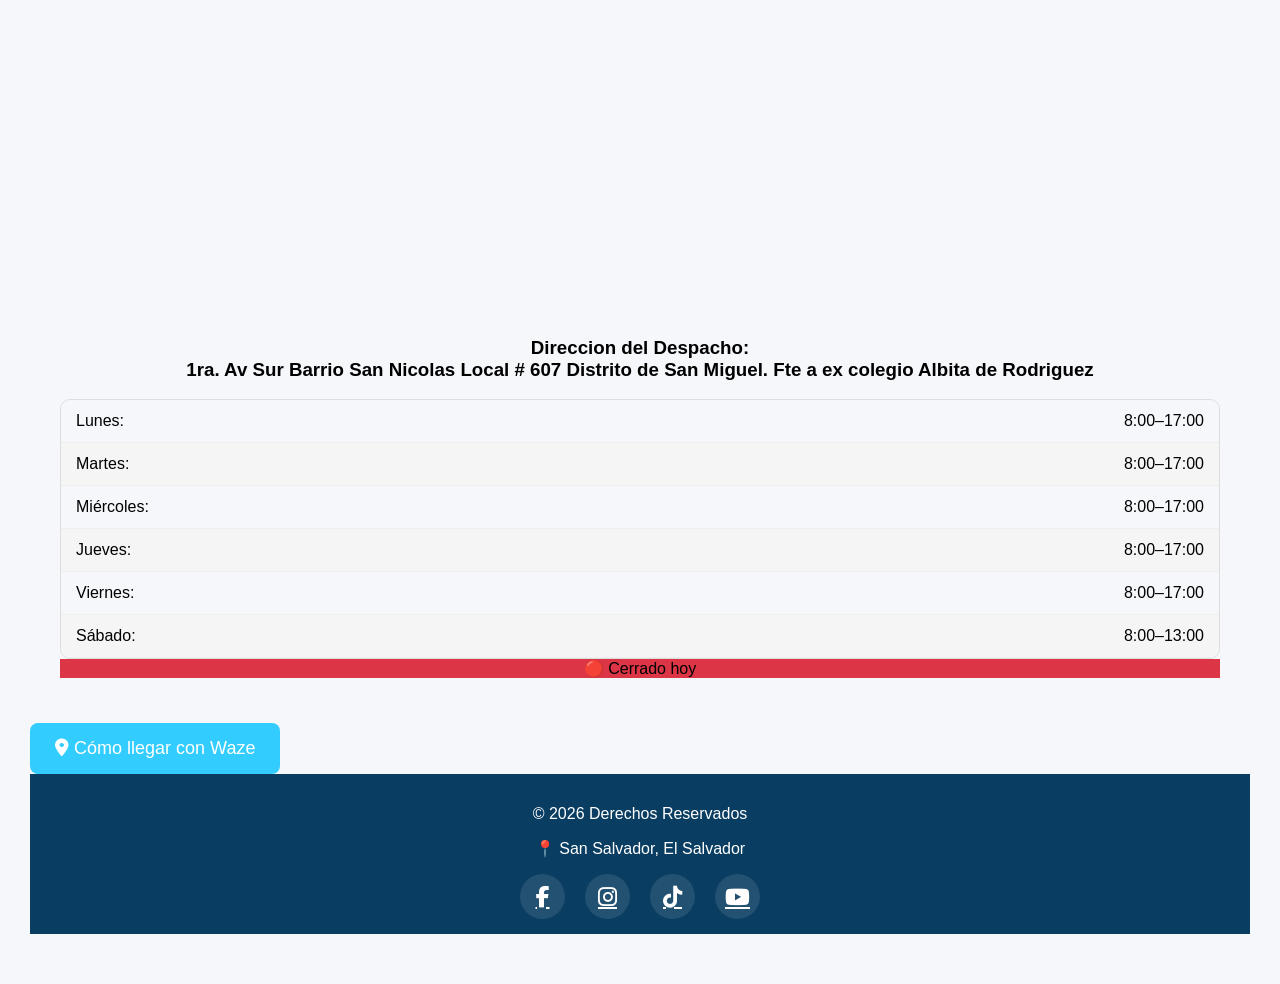
==== commit 00ad2fad: "Update index.html" ====
--- a/index.html
+++ b/index.html
@@ -16,7 +16,7 @@
 <header class="header">
   <div class="left">
         <img src="img/logo.jpeg" alt="logo">
-        <p><b>Contacto: (503) 7901-9126</b></p>
+        <p class="tel"><b>Contacto: (+503) 7901-9126</b></p>
     </div>
 
     <div class="center">
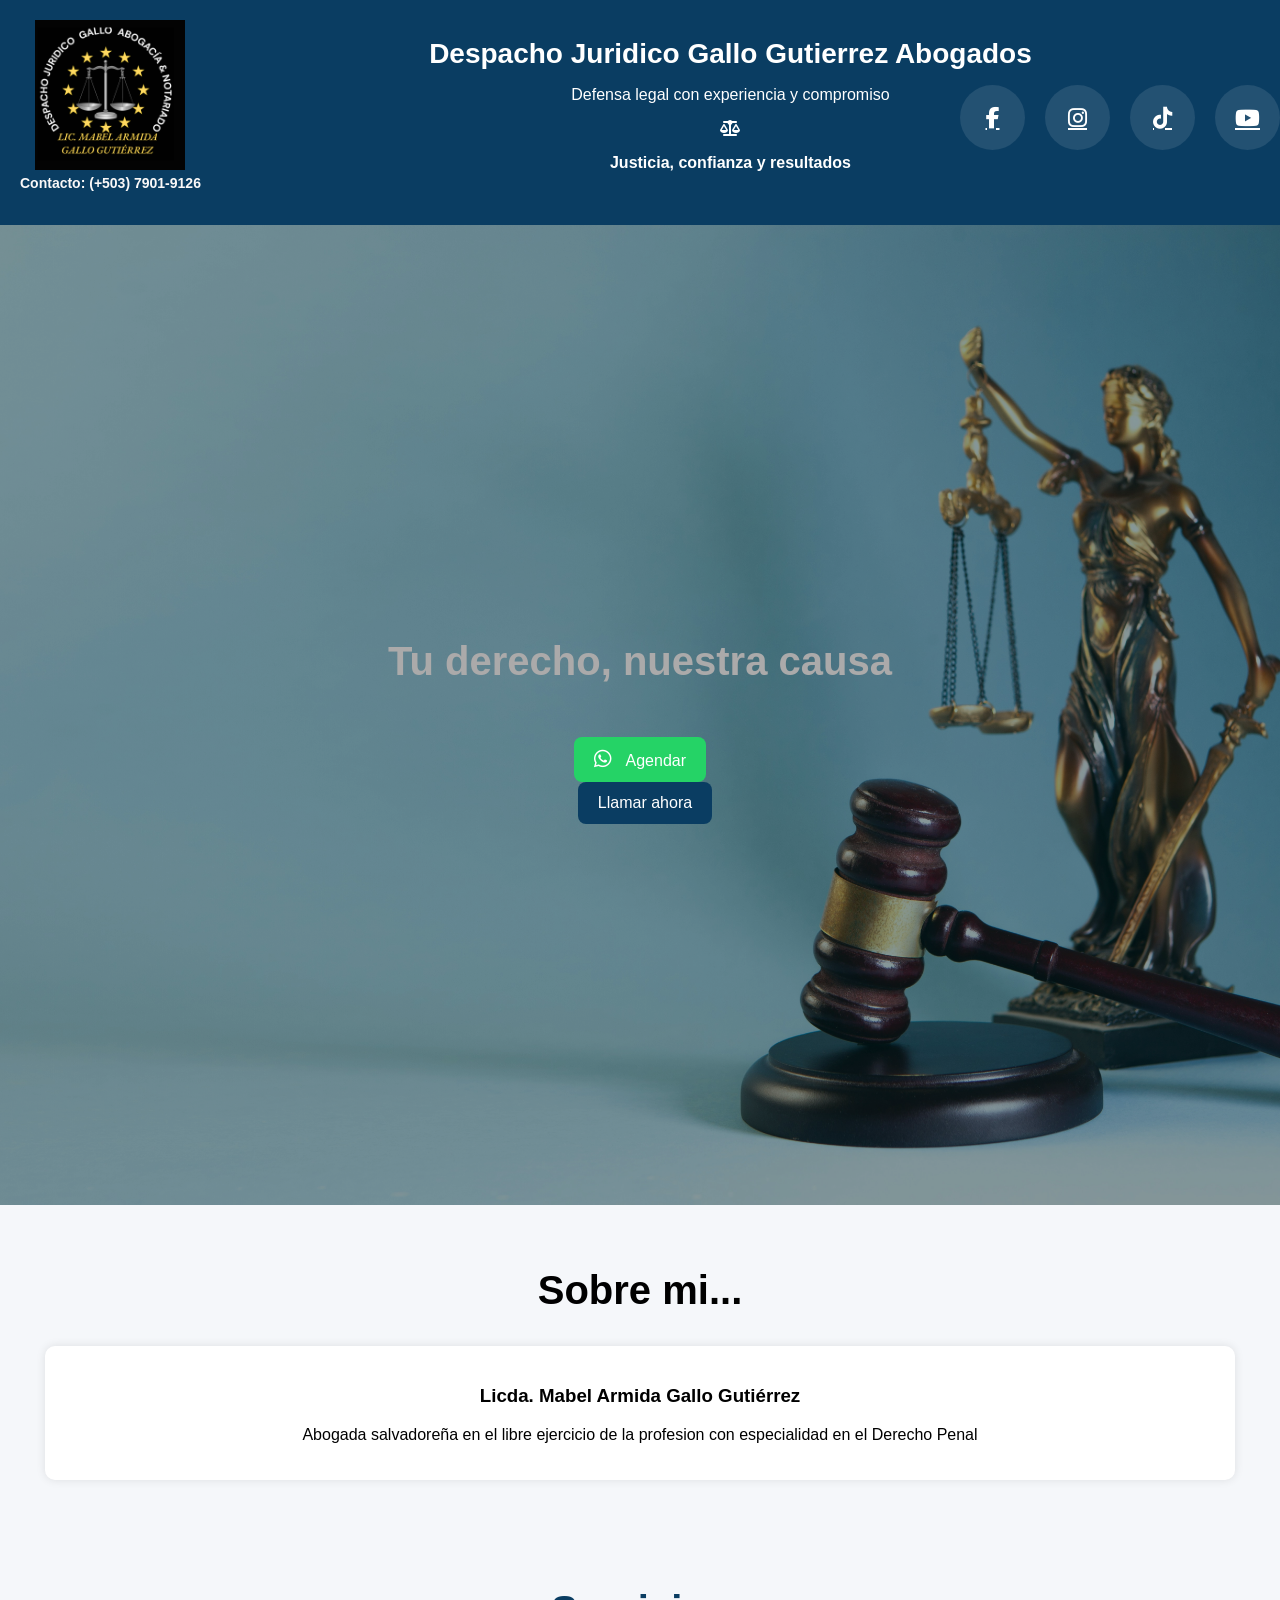
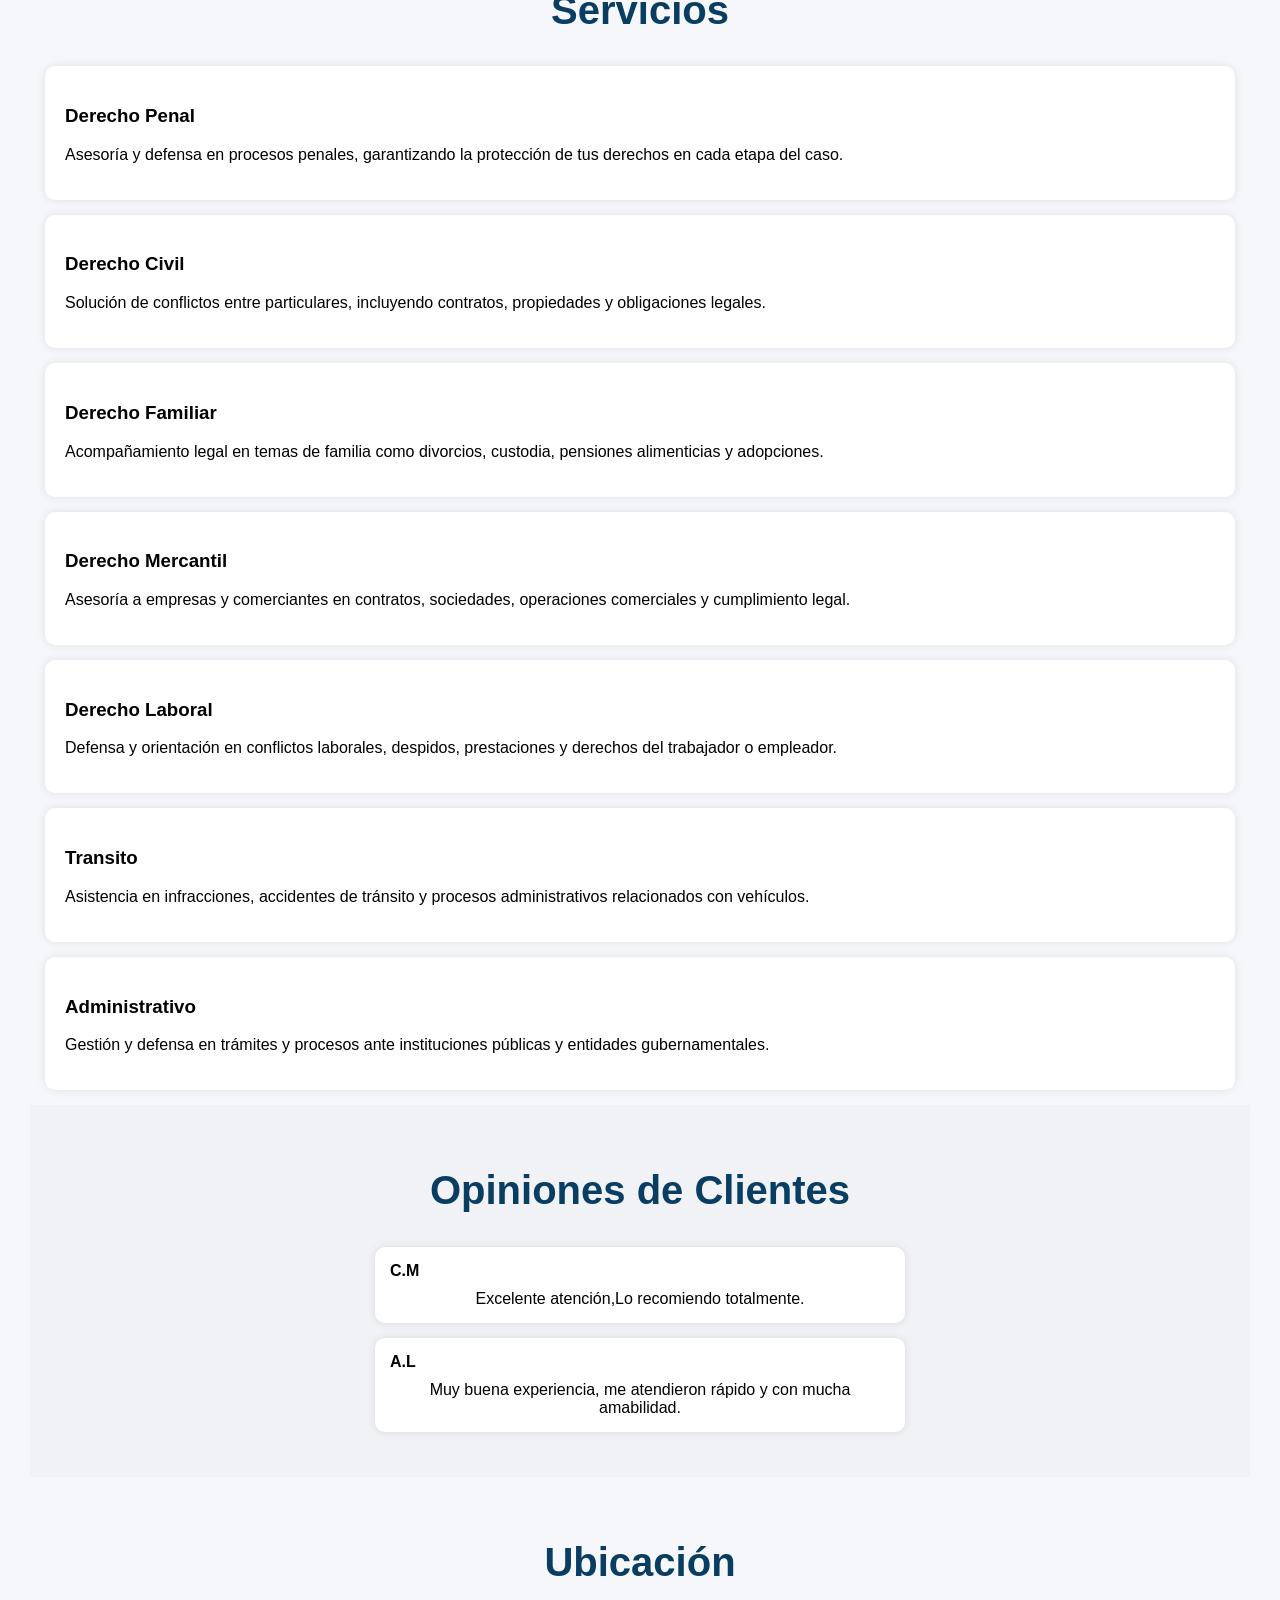
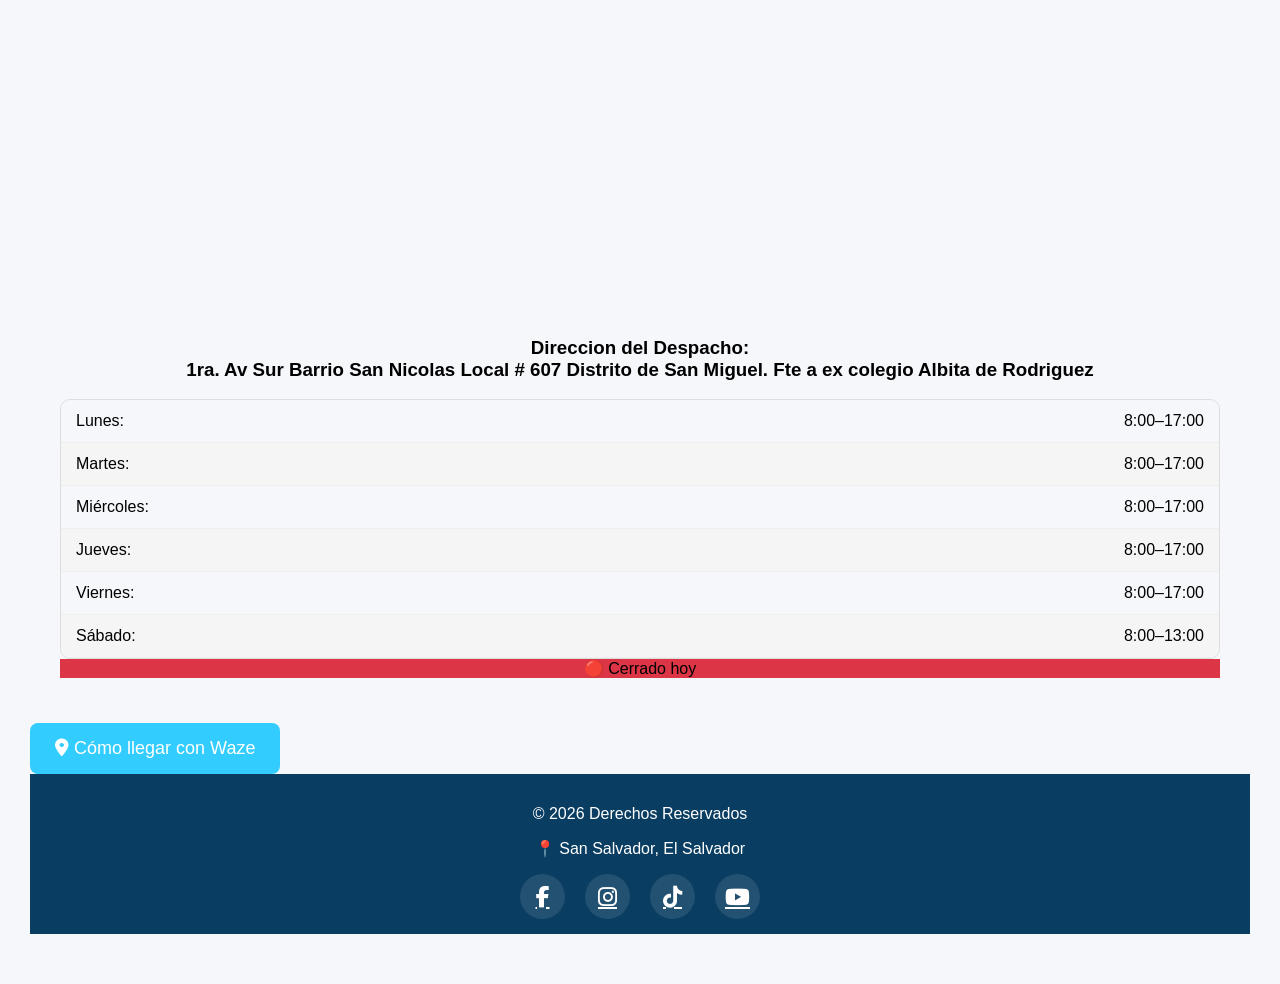
==== commit 68b833dd: "Update index.html" ====
--- a/index.html
+++ b/index.html
@@ -72,7 +72,7 @@
 
   <div class="card">
     <h3>Licda. Mabel Armida Gallo Gutiérrez</h3>
-    <p>Abogada y Notaria salvadoreña en el libre ejercicio de la profesion con especialidad en el Derecho Penal </p>
+    <p>Abogada salvadoreña en el libre ejercicio de la profesion con especialidad en el Derecho Penal </p>
   </div>
 </section>
 <section class="servicios">
--- a/style.css
+++ b/style.css
@@ -12,7 +12,10 @@
     transform: translateY(0);
   }
 }
-
+.tel {
+  color: rgb(250, 248, 248);
+  font-weight: bold;
+}
 
 /* HEADER */
 .header {
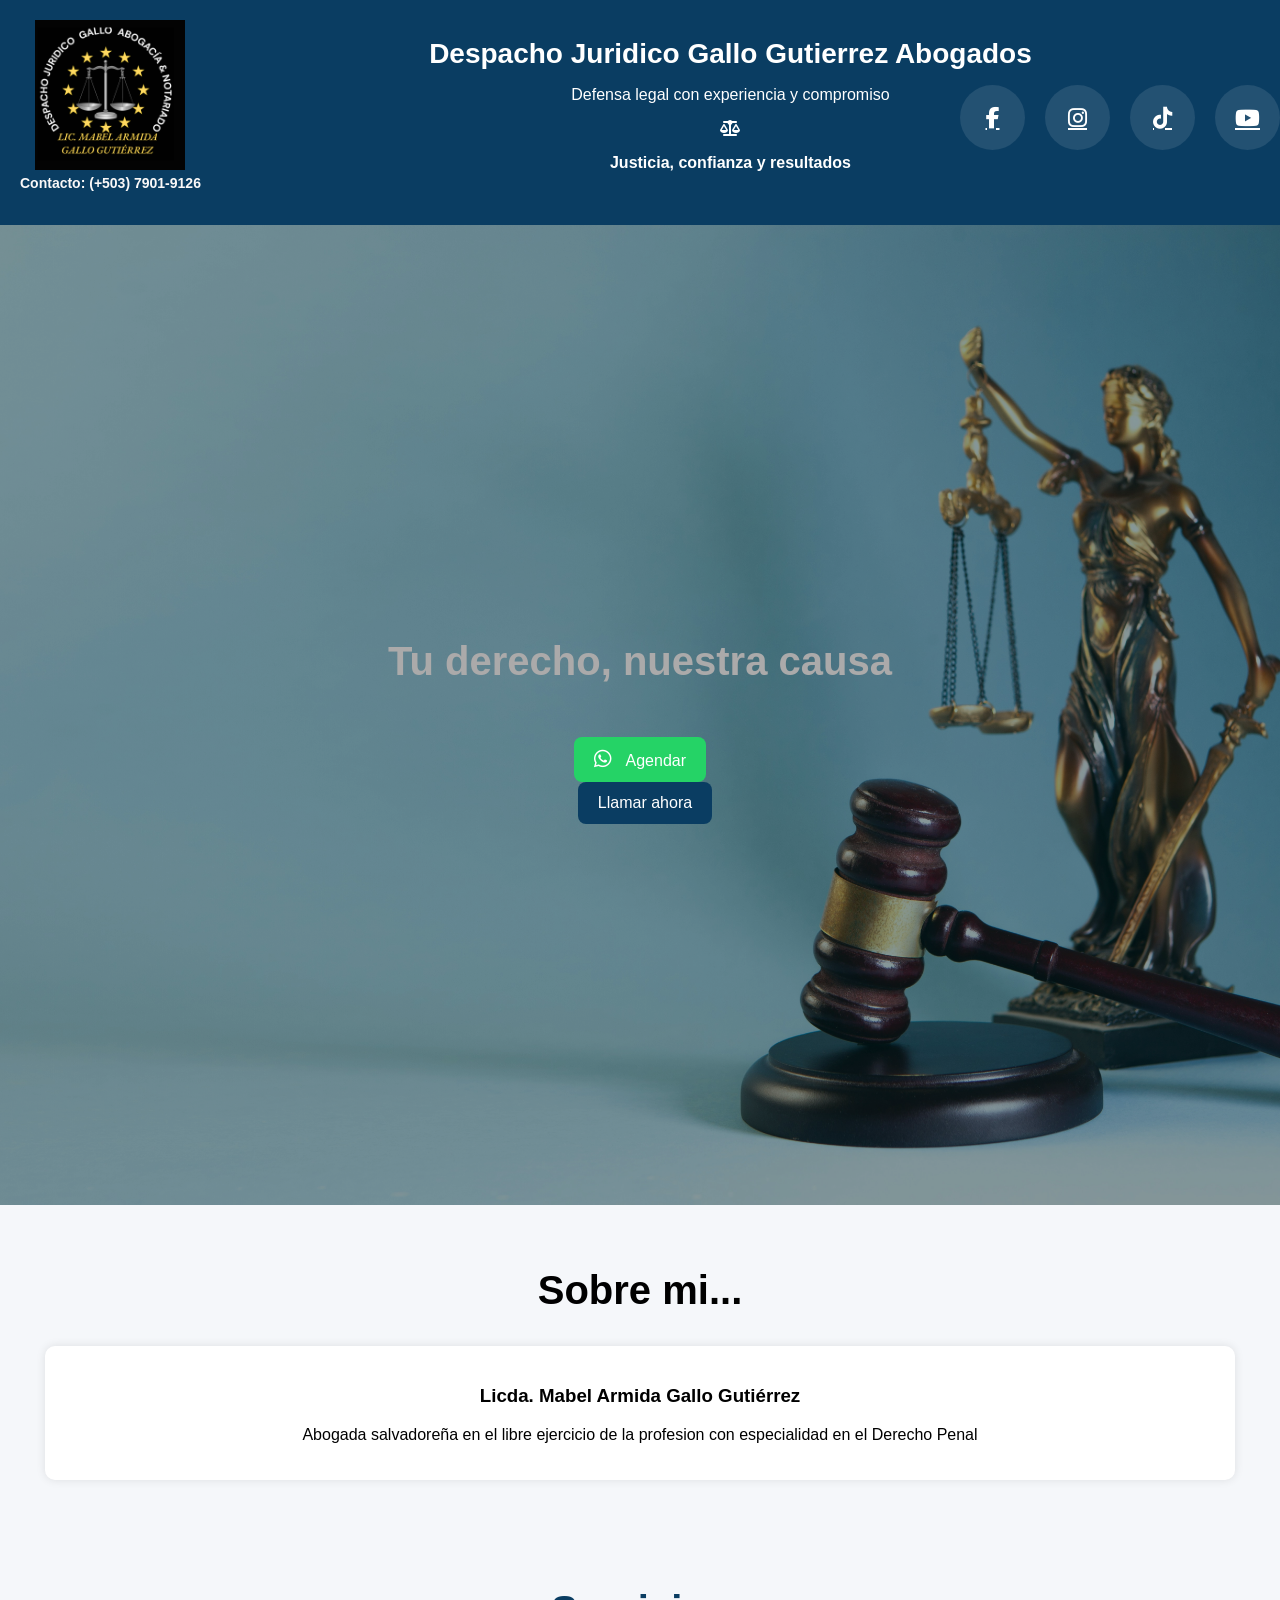
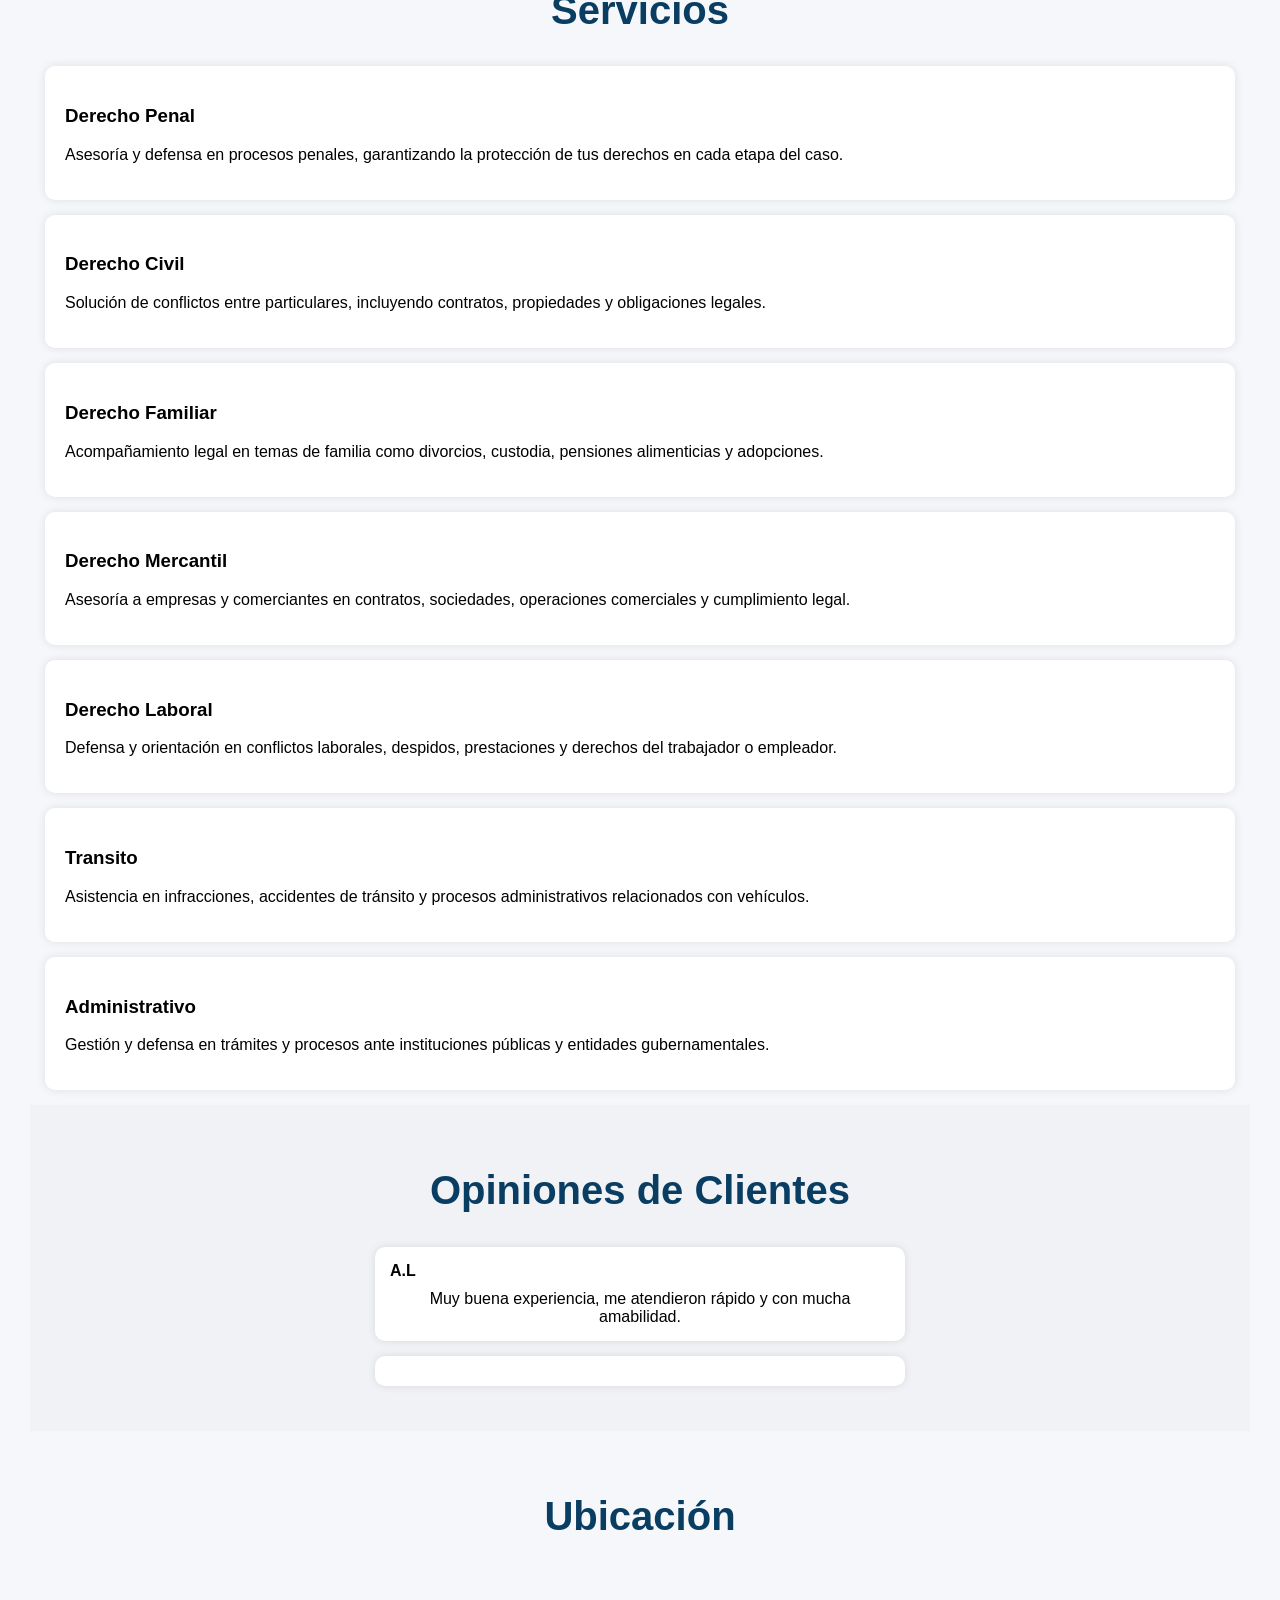
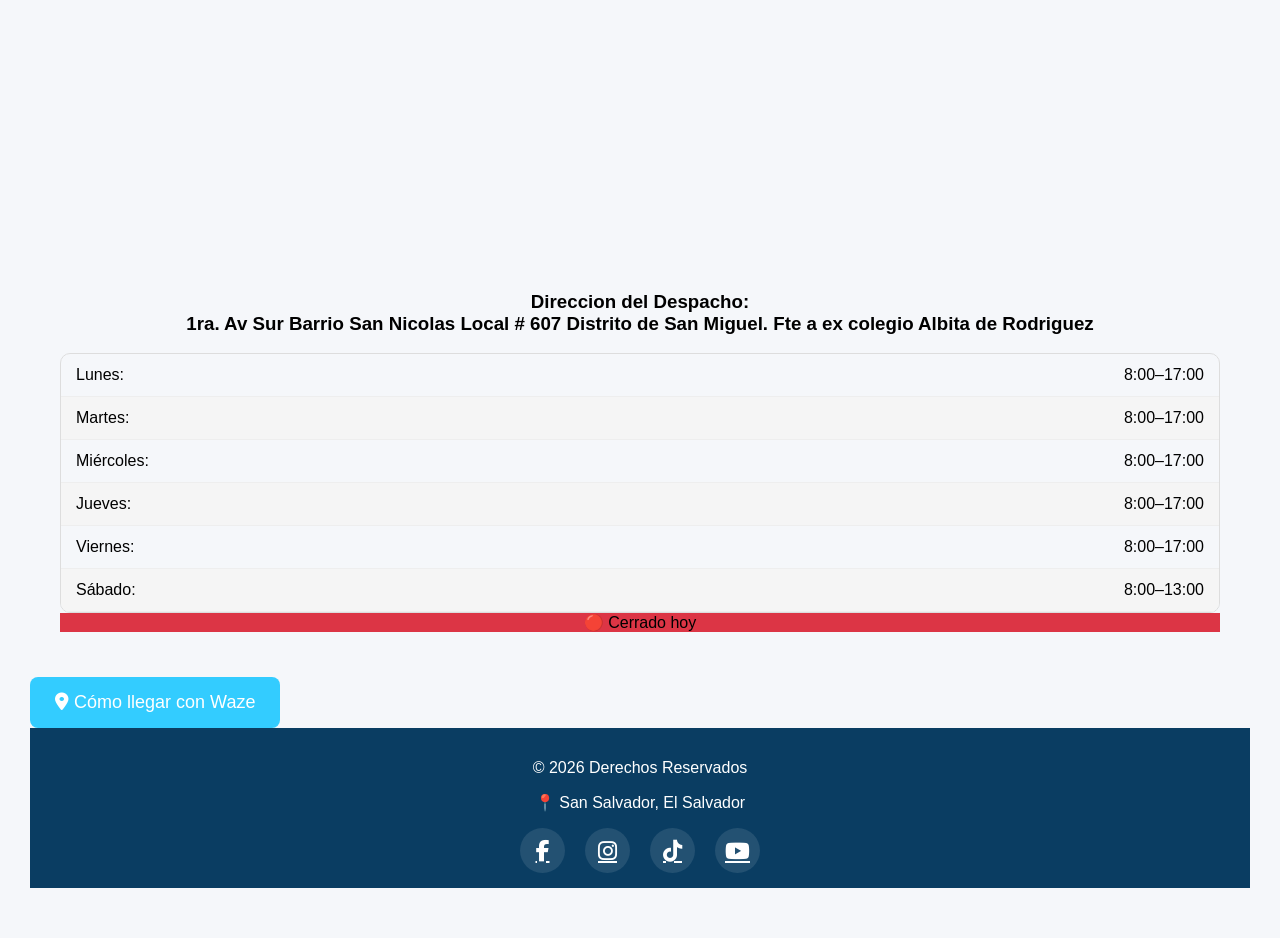
==== commit 4900ae99: "Update index.html" ====
--- a/index.html
+++ b/index.html
@@ -12,6 +12,10 @@
 </head>
 
 <body>
+  <div id="fb-root"></div>
+<script async defer crossorigin="anonymous"
+src="https://connect.facebook.net/es_LA/sdk.js#xfbml=1&version=v18.0&appId=1698027618222746">
+</script>
 
 <header class="header">
   <div class="left">
@@ -114,20 +118,21 @@
   <div class="comentario">
     <div class="perfil">
       <div>
-        <strong>C.M</strong>
-      </div>
-    </div>
-    <p class="texto">Excelente atención,Lo recomiendo totalmente.</p>
-  </div>
-
-  <div class="comentario">
-    <div class="perfil">
-      <div>
         <strong>A.L</strong>
       </div>
     </div>
     <p class="texto">Muy buena experiencia, me atendieron rápido y con mucha amabilidad.</p>
   </div>
+
+  <div class="comentario">
+    
+    <div class="fb-comments"
+     data-href="https://gallogutierrezabogados.github.io/Pagina-Web/"
+     data-width="100%"
+     data-numposts="5">
+    </div>
+  </div>
+
 
 </section>
 
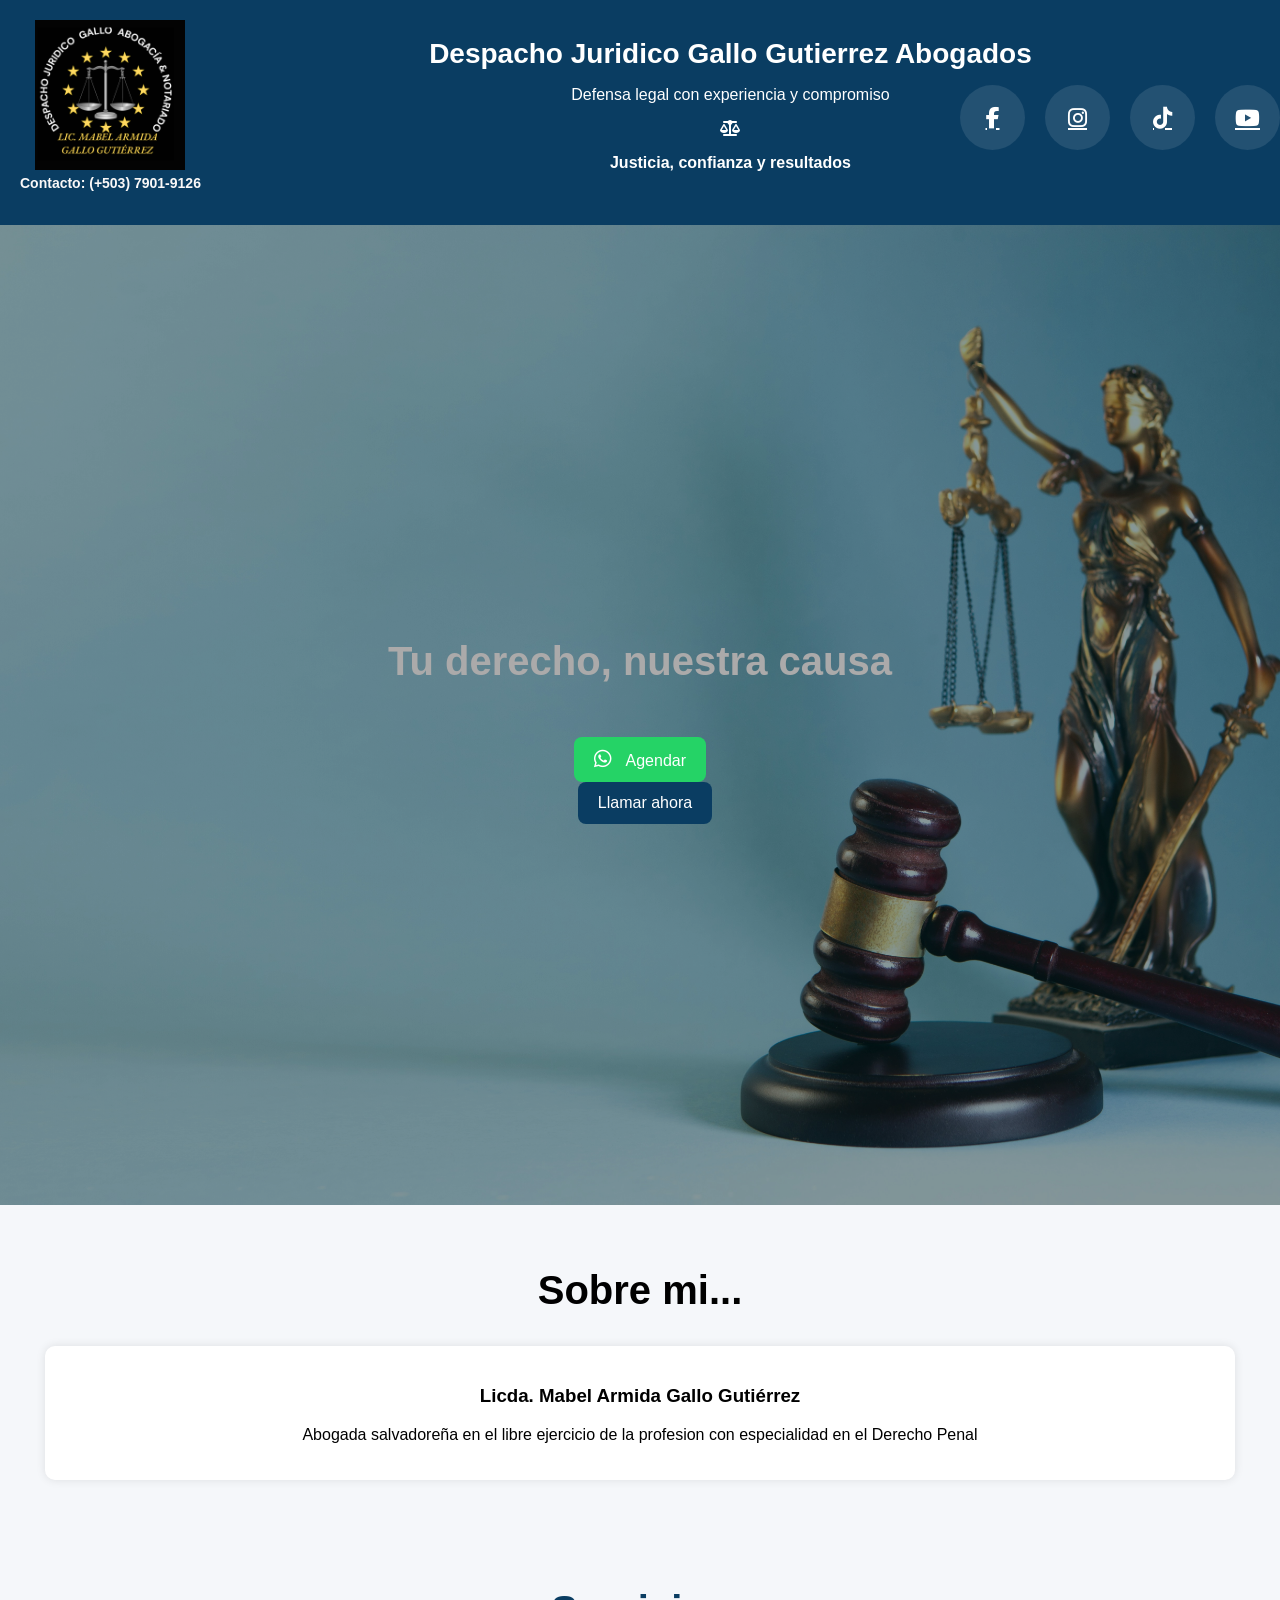
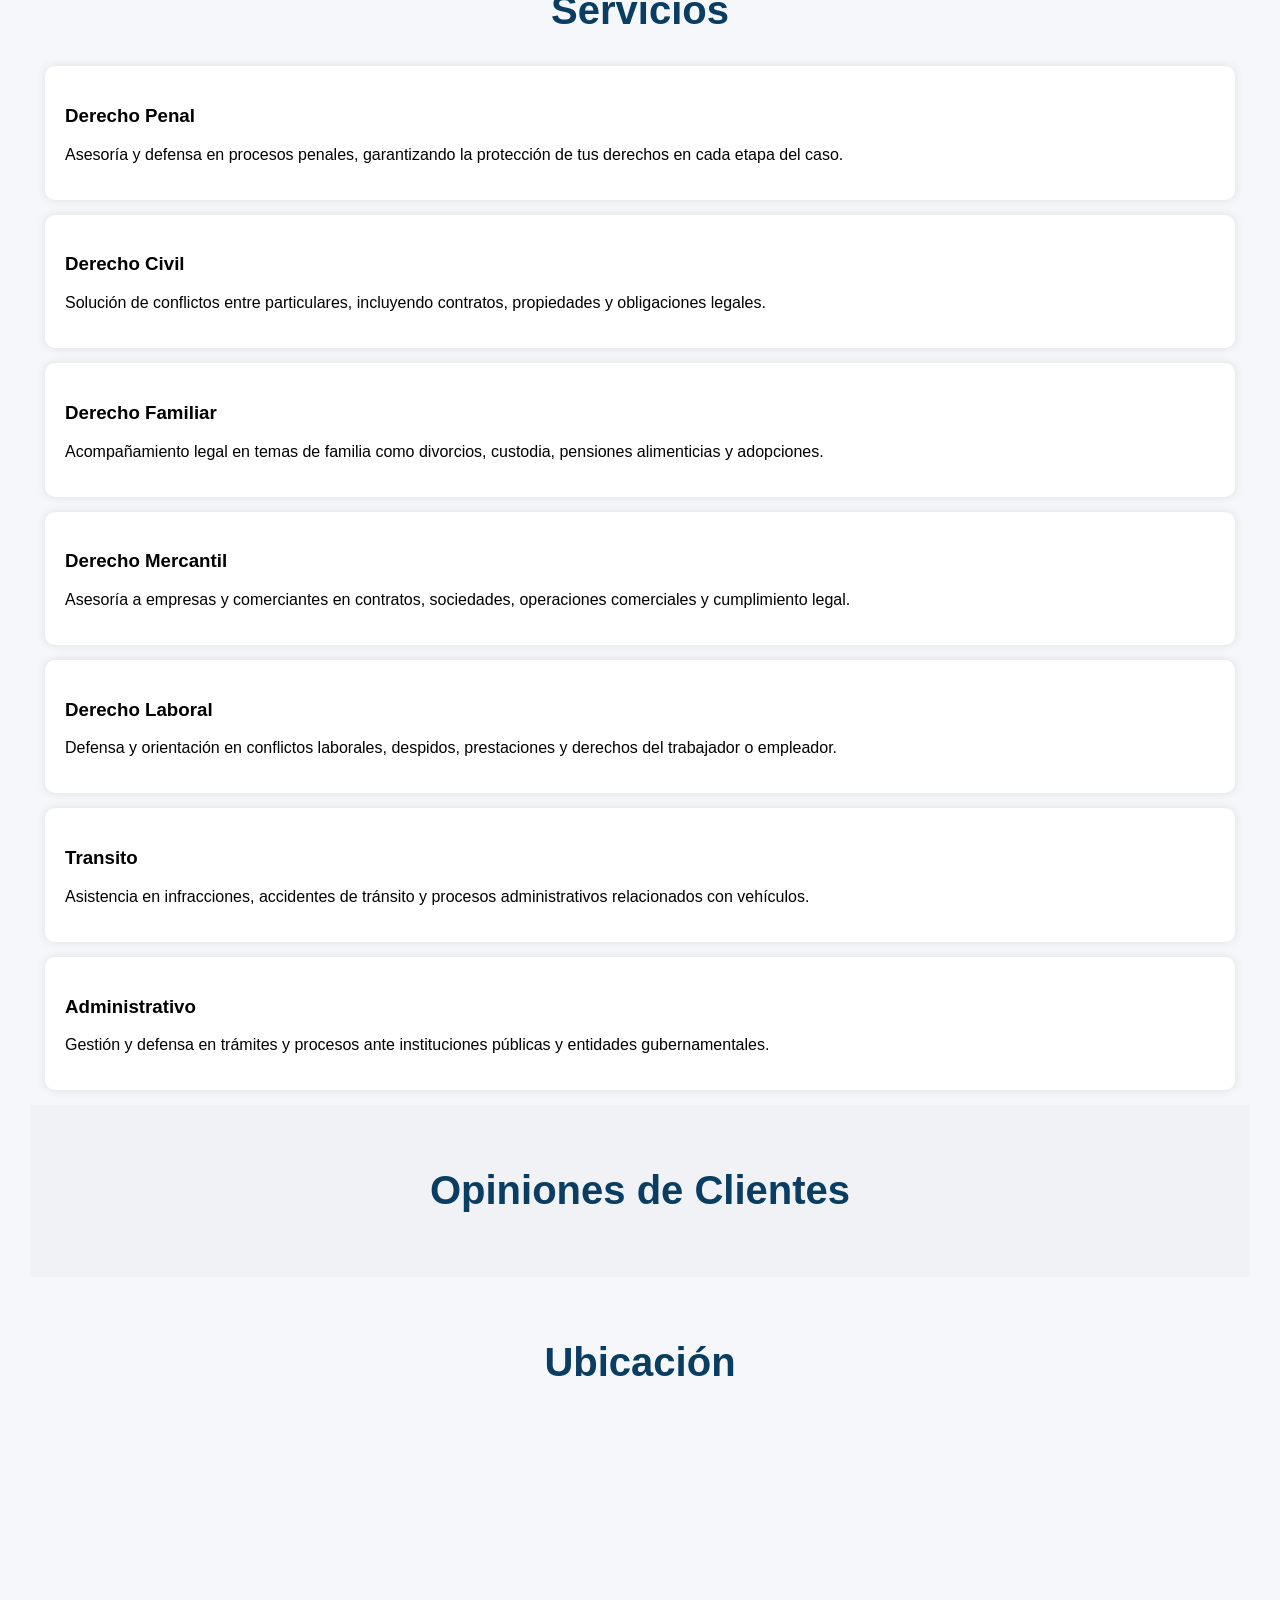
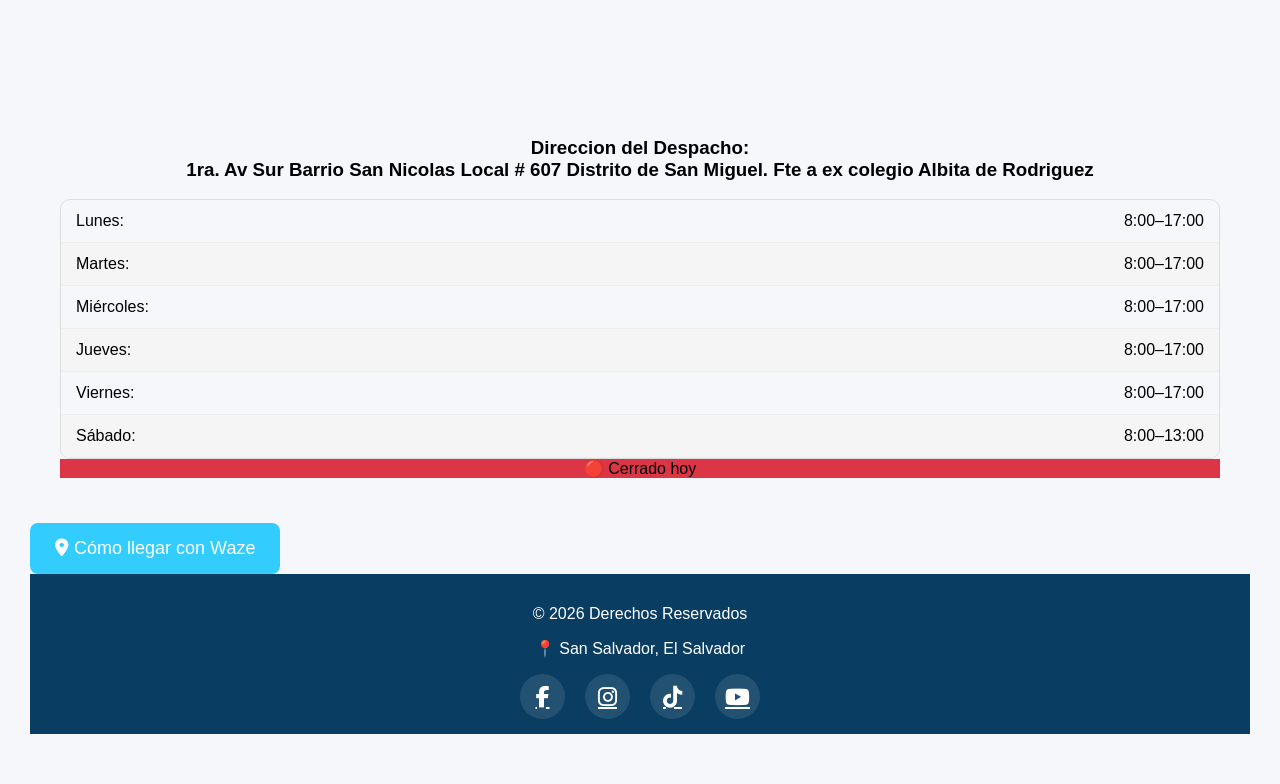
==== commit fed696ab: "Update index.html" ====
--- a/index.html
+++ b/index.html
@@ -114,25 +114,26 @@
   </div>
 <section class="testimonios">
   <h2>Opiniones de Clientes</h2>
-
-  <div class="comentario">
-    <div class="perfil">
-      <div>
-        <strong>A.L</strong>
-      </div>
-    </div>
-    <p class="texto">Muy buena experiencia, me atendieron rápido y con mucha amabilidad.</p>
-  </div>
-
-  <div class="comentario">
-    
-    <div class="fb-comments"
-     data-href="https://gallogutierrezabogados.github.io/Pagina-Web/"
-     data-width="100%"
-     data-numposts="5">
-    </div>
-  </div>
-
+<div id="disqus_thread"></div>
+<script>
+    /**
+    *  RECOMMENDED CONFIGURATION VARIABLES: EDIT AND UNCOMMENT THE SECTION BELOW TO INSERT DYNAMIC VALUES FROM YOUR PLATFORM OR CMS.
+    *  LEARN WHY DEFINING THESE VARIABLES IS IMPORTANT: https://disqus.com/admin/universalcode/#configuration-variables    */
+    /*
+    var disqus_config = function () {
+    this.page.url = PAGE_URL;  // Replace PAGE_URL with your page's canonical URL variable
+    this.page.identifier = PAGE_IDENTIFIER; // Replace PAGE_IDENTIFIER with your page's unique identifier variable
+    };
+    */
+    (function() { // DON'T EDIT BELOW THIS LINE
+    var d = document, s = d.createElement('script');
+    s.src = 'https://galloabogados.disqus.com/embed.js';
+    s.setAttribute('data-timestamp', +new Date());
+    (d.head || d.body).appendChild(s);
+    })();
+</script>
+<noscript>Please enable JavaScript to view the <a href="https://disqus.com/?ref_noscript">comments powered by Disqus.</a></noscript>
+  
 
 </section>
 
